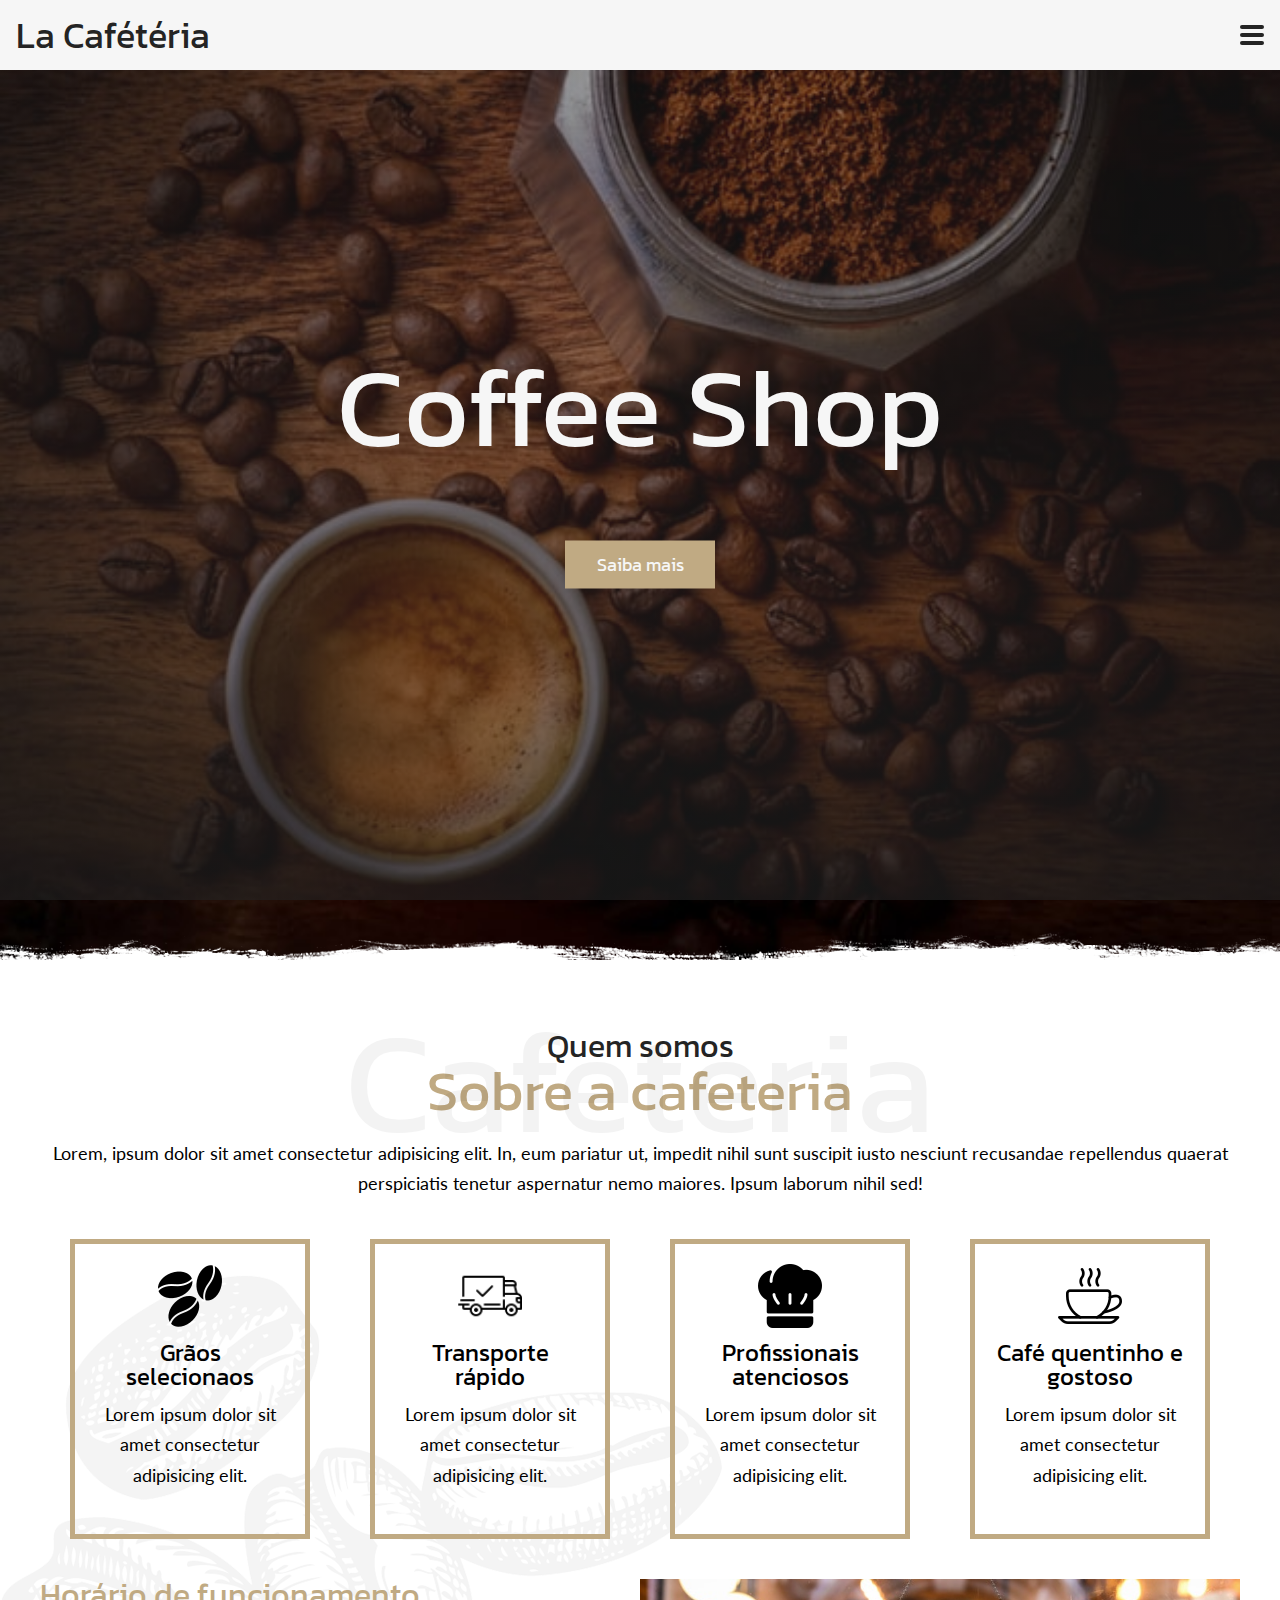
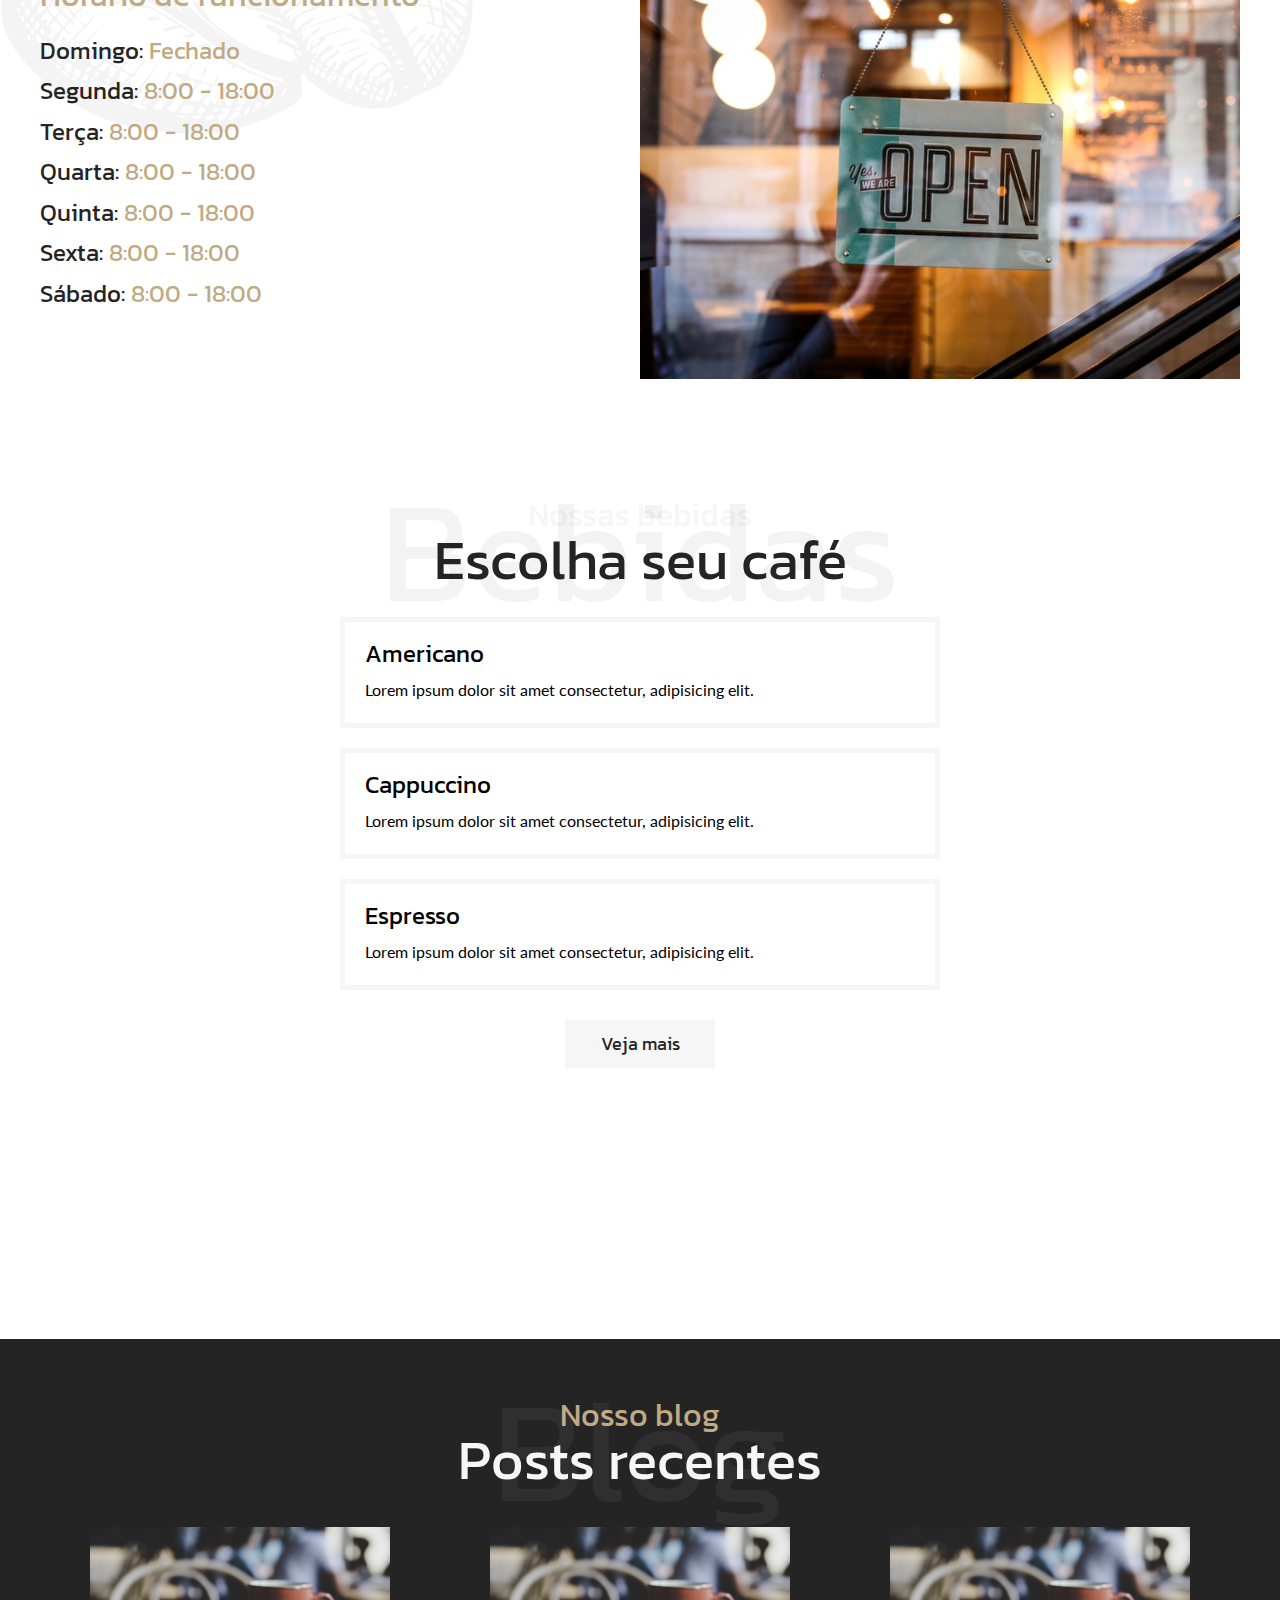
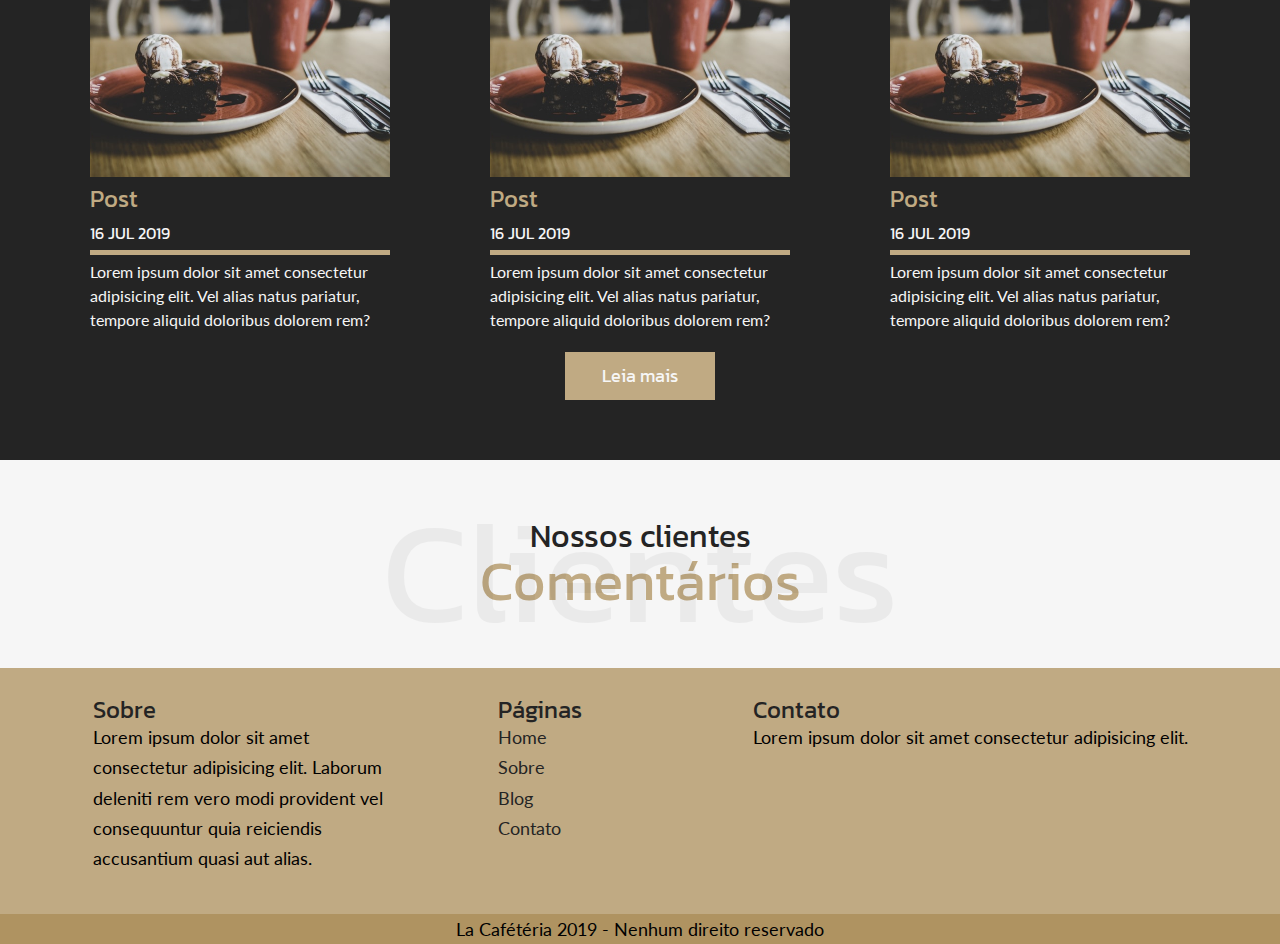
==== index.html @ 5090e3df "Adicionando footer" ====
<!DOCTYPE html>
<html>
<head>
	<title>La Cafeteria</title>
	<meta name="description" content="La Cafeteria">
	<meta name="viewport" content="width=device-width, initial-scale=1">
	<link href="https://fonts.googleapis.com/css?family=Kanit:700|Lato&display=swap" rel="stylesheet">
	<link rel="stylesheet" type="text/css" href="assets/css/style.css">
</head>
<body>
	<nav class="mobile-menu">
		<a class="logo" href="/">La Cafétéria</a>
		<a href="#" class="hamburger-wrapper">
			<div class="hamburger-menu"></div>
		</a>
		<div class="mobile-menu-overlay">
			<ul>
				<li><a href="#">Home</a></li>
				<li><a href="#">Sobre</a></li>
				<li><a href="#">Blog</a></li>
				<li><a href="#">Contato</a></li>
			</ul>
		</div>
	</nav>
		
	<section class="header">
		<div class="main-msg">
			<p>Coffee Shop</p>
			<a href="#" class="btn">Saiba mais</a>
		</div>
	</section>

	<section class="about-us">
		<div class="content">
			<div class="container">
				<div class="who-we-are">
					<div class="title">
						<h2>Quem somos</h2>
						<h3>Sobre a cafeteria</h3>
						<h4>Cafeteria</h4>
					</div>
					<div class="description">
						<p>Lorem, ipsum dolor sit amet consectetur adipisicing elit. In, eum pariatur ut, impedit nihil sunt suscipit iusto nesciunt recusandae repellendus quaerat perspiciatis tenetur aspernatur nemo maiores. Ipsum laborum nihil sed!</p>
					</div>
				</div>
				<div class="services">
					<div class="services-item">
						<div id="coffee-beans">
							<img src="assets/img/coffee-beans.png">
							<h4>Grãos selecionaos</h4>
							<p>Lorem ipsum dolor sit amet consectetur adipisicing elit.</p>
						</div>
					</div>
					<div class="services-item">
						<div id="coffee-delivery">
							<img src="assets/img/coffee-delivery.png">
							<h4>Transporte rápido</h4>
							<p>Lorem ipsum dolor sit amet consectetur adipisicing elit.</p>
						</div>
					</div>
					<div class="services-item">
						<div id="coffee-chef">
							<img src="assets/img/coffee-chef.png">
							<h4>Profissionais atenciosos</h4>
							<p>Lorem ipsum dolor sit amet consectetur adipisicing elit.</p>
						</div>
					</div>
					<div class="services-item">
						<div id="coffee-cup">
							<img src="assets/img/coffee-cup.png">
							<h4>Café quentinho e gostoso</h4>
							<p>Lorem ipsum dolor sit amet consectetur adipisicing elit.</p>
						</div>
					</div>
				</div>
				<div class="opening-hours">
					<div>
						<div class="title">
							<h3>Horário de funcionamento</h3>
						</div>
						<div class="description">
							<p><span>Domingo: </span>Fechado</p>
							<p><span>Segunda: </span>8:00 - 18:00</p>
							<p><span>Terça: </span>8:00 - 18:00</p>
							<p><span>Quarta: </span>8:00 - 18:00</p>
							<p><span>Quinta: </span>8:00 - 18:00</p>
							<p><span>Sexta: </span>8:00 - 18:00</p>
							<p><span>Sábado: </span>8:00 - 18:00</p>
						</div>
					</div>
					<img src="assets/img/open.jpg">
				</div>
			</div>
		</div>
	</section>

	<section class="our-drinks">
		<div class="container">
			<div class="our-menu">
				<div class="title">
					<h2>Nossas bebidas</h2>
					<h3>Escolha seu café</h3>
					<h4>Bebidas</h4>
				</div>
				<div class="description">
					<div class="drinks">
						<div class="drinks-item">
							<div id="americano">
								<h4>Americano</h4>
								<p>Lorem ipsum dolor sit amet consectetur, adipisicing elit.</p>
							</div>
						</div>
						<div class="drinks-item">
							<div id="cappuccino">
								<h4>Cappuccino</h4>
								<p>Lorem ipsum dolor sit amet consectetur, adipisicing elit.</p>
							</div>
						</div>
						<div class="drinks-item">
							<div id="espresso">
								<h4>Espresso</h4>
								<p>Lorem ipsum dolor sit amet consectetur, adipisicing elit.</p>
							</div>
						</div>
					</div>
				</div>
				<a href="#" class="btn">Veja mais</a>
			</div>
		</div>
	</section>
	
	<section class="our-blog">
		<div class="container">
			<div class="recent-posts">
				<div class="title">
					<h2>Nosso blog</h2>
					<h3>Posts recentes</h3>
					<h4>Blog</h4>
				</div>
				<div class="description">
					<div class="posts">
						<div class="posts-item">
							<a href="#">
								<div class="posts-item-wrapper">
									<div class="posts-item-img">
										<img src="assets/img/post.jpg" alt="post">
									</div>
								</div>
								<h4>Post</h4>
								<p class="post-date">16 jul 2019</p>
								<p>Lorem ipsum dolor sit amet consectetur adipisicing elit. Vel alias natus pariatur, tempore aliquid doloribus dolorem rem?</p>

							</a>
						</div>
						<div class="posts-item">
							<a href="#">
								<div class="posts-item-wrapper">
									<div class="posts-item-img">
										<img src="assets/img/post.jpg" alt="post">
									</div>
								</div>
								<h4>Post</h4>
								<p class="post-date">16 jul 2019</p>
								<p>Lorem ipsum dolor sit amet consectetur adipisicing elit. Vel alias natus pariatur, tempore aliquid doloribus dolorem rem?</p>
							</a>
						</div>
						<div class="posts-item">
							<a href="#">
								<div class="posts-item-wrapper">
									<div class="posts-item-img">
										<img src="assets/img/post.jpg" alt="post">
									</div>
								</div>
								<h4>Post</h4>
								<p class="post-date">16 jul 2019</p>
								<p>Lorem ipsum dolor sit amet consectetur adipisicing elit. Vel alias natus pariatur, tempore aliquid doloribus dolorem rem?</p>
							</a>
						</div>
					</div>
				</div>
				<a href="#" class="btn">Leia mais</a>
			</div>
		</div>
	</section>

	<section class="our-clients">
		<div class="container">
			<div class="clients">
				<div class="title">
					<h2>Nossos clientes</h2>
					<h3>Comentários</h3>
					<h4>Clientes</h4>
				</div>
			</div>
		</div>
	</section>

	<footer>
		<div class="footer">
			<div class="container">
				<div class="content">
					<div class="about footer-item">
						<h4>Sobre</h4>
						<p>Lorem ipsum dolor sit amet consectetur adipisicing elit. Laborum deleniti rem vero modi provident vel consequuntur quia reiciendis accusantium quasi aut alias.</p>
					</div>
					<div class="pages footer-item">
						<h4>Páginas</h4>
						<a href="index.html"><p>Home</p></a>
						<a href="#"><p>Sobre</p></a>
						<a href="#"><p>Blog</p></a>
						<a href="#"><p>Contato</p></a>
					</div>
					<div class="contact footer-item">
						<h4>Contato</h4>
						<p>Lorem ipsum dolor sit amet consectetur adipisicing elit.</p>
					</div>
				</div>
			</div>
		</div>
		<div id="copyright">
			<p>La Cafétéria 2019 - Nenhum direito reservado</p>
		</div>
	</footer>
	
</body>
<script src="assets/js/jquery-3.4.1.js"></script>
<script src="assets/js/menu-hamburguer.js"></script>
</html>
---- assets/css/style.css ----
/* http://meyerweb.com/eric/tools/css/reset/ 
   v2.0 | 20110126
   License: none (public domain)
*/
html, body, div, span, applet, object, iframe,
h1, h2, h3, h4, h5, h6, p, blockquote, pre,
a, abbr, acronym, address, big, cite, code,
del, dfn, em, img, ins, kbd, q, s, samp,
small, strike, strong, sub, sup, tt, var,
b, u, i, center,
dl, dt, dd, ol, ul, li,
fieldset, form, label, legend,
table, caption, tbody, tfoot, thead, tr, th, td,
article, aside, canvas, details, embed,
figure, figcaption, footer, header, hgroup,
menu, nav, output, ruby, section, summary,
time, mark, audio, video {
  margin: 0;
  padding: 0;
  border: 0;
  font-size: 100%;
  font: inherit;
  vertical-align: baseline;
}

/* HTML5 display-role reset for older browsers */
article, aside, details, figcaption, figure,
footer, header, hgroup, menu, nav, section {
  display: block;
}

body {
  line-height: 1;
}

ol, ul {
  list-style: none;
}

blockquote, q {
  quotes: none;
}

blockquote:before, blockquote:after,
q:before, q:after {
  content: '';
  content: none;
}

table {
  border-collapse: collapse;
  border-spacing: 0;
}

*, *::after, *::before {
  box-sizing: border-box;
}

.grid-1 {
  width: calc(8.33333% - 20px);
}

.grid-2 {
  width: calc(16.66667% - 20px);
}

.grid-3 {
  width: calc(25% - 20px);
}

.grid-4 {
  width: calc(33.33333% - 20px);
}

.grid-5 {
  width: calc(41.66667% - 20px);
}

.grid-6 {
  width: calc(50% - 20px);
}

.grid-7 {
  width: calc(58.33333% - 20px);
}

.grid-8 {
  width: calc(66.66667% - 20px);
}

.grid-9 {
  width: calc(75% - 20px);
}

.grid-10 {
  width: calc(83.33333% - 20px);
}

.grid-11 {
  width: calc(91.66667% - 20px);
}

.grid-12 {
  width: calc(100% - 20px);
}

[class^="grid-"] {
  float: left;
  min-height: 1px;
  margin-left: 10px;
  margin-right: 10px;
}

@media screen and (max-width: 759px) {
  [class^="grid-"] {
    width: 100%;
    float: none;
    margin-left: 0px;
    margin-right: 0px;
  }
}

.offset-1 {
  margin-left: calc(8.33333% + 10px);
}

.offset-2 {
  margin-left: calc(16.66667% + 10px);
}

.offset-3 {
  margin-left: calc(25% + 10px);
}

.offset-4 {
  margin-left: calc(33.33333% + 10px);
}

.offset-5 {
  margin-left: calc(41.66667% + 10px);
}

.offset-6 {
  margin-left: calc(50% + 10px);
}

.offset-7 {
  margin-left: calc(58.33333% + 10px);
}

.offset-8 {
  margin-left: calc(66.66667% + 10px);
}

.offset-9 {
  margin-left: calc(75% + 10px);
}

.offset-10 {
  margin-left: calc(83.33333% + 10px);
}

.offset-11 {
  margin-left: calc(91.66667% + 10px);
}

.offset-12 {
  margin-left: calc(100% + 10px);
}

@media screen and (max-width: 759px) {
  .offset-1, .offset-2, .offset-3, .offset-4, .offset-5, .offset-6, .offset-7, .offset-8, .offset-9, .offset-10, .offset-11, .offset-12 {
    margin-left: 0px;
  }
}

.container {
  max-width: 1200px;
  margin: 0 auto;
  position: relative;
}

@media screen and (min-width: 760px) and (max-width: 1199px) {
  .container {
    max-width: 760px;
  }
}

@media screen and (max-width: 759px) {
  .container {
    max-width: 480px;
    padding-left: 10px;
    padding-right: 10px;
  }
}

.container::after, .container::before {
  content: '';
  display: table;
  clear: both;
}

.row {
  position: relative;
  margin-left: -10px;
  margin-right: -10px;
}

@media screen and (max-width: 759px) {
  .row {
    margin-left: 0;
    margin-right: 0;
  }
}

.row::after, .row::before {
  content: '';
  display: table;
  clear: both;
}

nav.mobile-menu .mobile-menu-overlay, .main-msg .btn, .who-we-are .title h2, .who-we-are .title h3, .who-we-are .title h4, .who-we-are .description p, .services-item, .opening-hours .title h3, .our-menu .title h2, .our-menu .title h3, .our-menu .title h4, .our-menu .btn, .recent-posts .title h2, .recent-posts .title h3, .recent-posts .title h4, .recent-posts .btn, .clients .title h2, .clients .title h3, .clients .title h4, .footer, #copyright p {
  text-align: center;
}

.drinks-item {
  text-align: left;
}

nav.mobile-menu .logo, .main-msg .btn, .our-menu .btn, .recent-posts .btn, .posts-item a, .footer a {
  text-decoration: none;
}

.posts-item .post-date {
  text-transform: uppercase;
}

.hamburger-menu:before, .hamburger-menu:after, .main-msg, .who-we-are .title h4, .our-menu .title h4, .recent-posts .title h4, .clients .title h4 {
  position: absolute;
}

.hamburger-menu, .who-we-are .title, .our-menu .title, .recent-posts .title, .clients .title {
  position: relative;
}

nav.mobile-menu .mobile-menu-overlay {
  position: fixed;
}

nav.mobile-menu, .services, .opening-hours, .drinks, .posts {
  display: flex;
}

.hamburger-wrapper, .hamburger-menu, .main-msg .btn, .our-menu .btn, .recent-posts .btn {
  display: block;
}

nav.mobile-menu .mobile-menu-overlay {
  display: none;
}

.services, .opening-hours, .drinks, .posts {
  flex-direction: row;
}

.services, .drinks, .posts {
  flex-flow: row wrap;
}

nav.mobile-menu {
  align-items: center;
}

.services, .drinks, .posts {
  justify-content: space-around;
}

nav.mobile-menu, .opening-hours {
  justify-content: space-between;
}

nav.mobile-menu .mobile-menu-overlay ul {
  position: relative;
  top: 50%;
  transform: perspective(1px) translateY(-50%);
}

p {
  font-family: "Lato", sans-serif;
  font-size: 1.125em;
  line-height: 1.6875em;
}

.visible {
  display: block !important;
}

nav.mobile-menu {
  background: #f6f6f6;
  box-sizing: border-box;
  width: 100%;
  height: 70px;
  padding: 0 16px;
}

nav.mobile-menu .logo {
  font-family: "Kanit", sans-serif;
  font-size: 2.25em;
  color: #242424;
}

nav.mobile-menu .mobile-menu-overlay {
  z-index: 1000;
  width: 100%;
  height: 100vh;
  background: #f6f6f6;
  top: 0;
  left: 0;
}

nav.mobile-menu .mobile-menu-overlay ul {
  font-family: "Kanit", sans-serif;
  font-size: 1.5em;
  line-height: 36px;
}

nav.mobile-menu .mobile-menu-overlay ul li {
  margin-bottom: 24px;
}

nav.mobile-menu .mobile-menu-overlay ul li a {
  color: #242424;
  text-decoration: none;
  transition: .3s;
}

nav.mobile-menu .mobile-menu-overlay ul li a:hover {
  color: #c0aa83;
  transition: .3s;
}

.hamburger-menu, .hamburger-menu:after, .hamburger-menu:before {
  width: 24px;
  height: 4px;
  border-radius: 2px;
}

.hamburger-wrapper {
  padding: 12px 0;
  z-index: 1001;
}

.hamburger-menu {
  background: #242424;
  transition: all 0ms 200ms;
}

.hamburger-menu.animate {
  background: #f6f6f6;
}

.hamburger-menu:before {
  content: "";
  left: 0;
  bottom: 8px;
  background: #242424;
  transition: bottom 200ms 200ms cubic-bezier(0.23, 1, 0.32, 1), transform 200ms cubic-bezier(0.23, 1, 0.32, 1);
}

.hamburger-menu:after {
  content: "";
  left: 0;
  top: 8px;
  background: #242424;
  transition: top 200ms 200ms cubic-bezier(0.23, 1, 0.32, 1), transform 200ms cubic-bezier(0.23, 1, 0.32, 1);
}

.hamburger-menu.animate:after {
  top: 0;
  transform: rotate(45deg);
  transition: top 200ms cubic-bezier(0.23, 1, 0.32, 1), transform 200ms 200ms cubic-bezier(0.23, 1, 0.32, 1);
}

.hamburger-menu.animate:before {
  bottom: 0;
  transform: rotate(-45deg);
  transition: bottom 200ms cubic-bezier(0.23, 1, 0.32, 1), transform 200ms 200ms cubic-bezier(0.23, 1, 0.32, 1);
}

.header {
  background: linear-gradient(rgba(36, 36, 36, 0.4), rgba(36, 36, 36, 0.6)), url("../img/bg-header.jpg");
  background-attachment: fixed;
  background-position: center;
  background-repeat: no-repeat;
  background-size: cover;
  width: 100%;
  height: 100vh;
}

.main-msg {
  transform: translate(-50%, -50%);
  top: 50%;
  left: 50%;
  color: #f6f6f6;
  text-align: center;
}

.main-msg p {
  font-family: "Kanit", sans-serif;
  font-size: 7em;
  padding-bottom: 40px;
}

.main-msg .btn {
  font-family: "Kanit", sans-serif;
  font-size: 1.125em;
  max-width: 150px;
  vertical-align: middle;
  padding: 15px 10px;
  cursor: pointer;
  transition: .3s;
  background-color: #c0aa83;
  color: #f6f6f6;
  margin: 0 auto;
}

.main-msg .btn:hover {
  transition: .3s;
  background-color: #af9361;
}

.main-msg .btn:active {
  transform: translateY(2px);
}

@media screen and (min-width: 760px) and (max-width: 1199px) {
  .main-msg p {
    font-size: 5em;
    padding-bottom: 30px;
  }
}

@media screen and (max-width: 759px) {
  .main-msg p {
    font-size: 3em;
    padding-bottom: 20px;
  }
}

.about-us {
  margin-top: -40px;
  padding: 60px 0;
  background: url("../img/bg-bottom-header.png");
  background-position: 0 0;
  background-repeat: no-repeat;
}

.about-us .content {
  margin-top: 40px;
  background: url("../img/bg-about.png");
  background-position: 0 50%;
  background-repeat: no-repeat;
}

.who-we-are .title h2 {
  font-family: "Kanit", sans-serif;
  font-size: 2em;
  color: #242424;
}

@media screen and (max-width: 759px) {
  .who-we-are .title h2 {
    font-size: 1.5em;
  }
}

.who-we-are .title h3 {
  font-family: "Kanit", sans-serif;
  font-size: 3.5em;
  color: #c0aa83;
}

@media screen and (max-width: 759px) {
  .who-we-are .title h3 {
    font-size: 2.5em;
  }
}

.who-we-are .title h4 {
  font-family: "Kanit", sans-serif;
  font-size: 9em;
  transform: translateX(-50%);
  left: 50%;
  top: -20px;
  color: #242424;
  opacity: .05;
}

@media screen and (min-width: 760px) and (max-width: 1199px) {
  .who-we-are .title h4 {
    font-size: 7em;
  }
}

@media screen and (max-width: 759px) {
  .who-we-are .title h4 {
    font-size: 4.5em;
  }
}

.who-we-are .description {
  margin-top: 20px;
}

.services {
  padding: 20px 0;
}

.services-item {
  border: 5px solid #c0aa83;
  padding: 20px;
  margin: 20px 0;
  width: 240px;
  height: 300px;
  transition: .3s;
}

.services-item img {
  margin: 0 auto;
}

.services-item h4 {
  font-family: "Kanit", sans-serif;
  font-size: 1.5em;
  padding: 10px 0;
}

.services-item:hover {
  background: #c0aa83;
  transition: .3s;
}

@media screen and (max-width: 759px) {
  .opening-hours {
    flex-direction: column;
  }
}

.opening-hours .title h3 {
  font-family: "Kanit", sans-serif;
  font-size: 2em;
  color: #c0aa83;
  text-align: left;
  padding-bottom: 20px;
}

@media screen and (max-width: 759px) {
  .opening-hours .title h3 {
    font-size: 1.5em;
  }
}

@media screen and (max-width: 759px) {
  .opening-hours .title h3 {
    text-align: center;
  }
}

.opening-hours .description p {
  font-size: 1.5em;
  color: #c0aa83;
  font-family: "Kanit", sans-serif;
}

@media screen and (max-width: 759px) {
  .opening-hours .description p {
    text-align: center;
  }
}

.opening-hours .description span {
  color: #242424;
}

.opening-hours img {
  height: 400px;
  object-fit: cover;
}

@media screen and (min-width: 760px) and (max-width: 1199px) {
  .opening-hours img {
    height: 220px;
  }
}

@media screen and (max-width: 759px) {
  .opening-hours img {
    height: 220px;
    width: 90%;
    margin: 20px auto 0 auto;
  }
}

.our-drinks {
  padding: 60px 0;
  background: linear-gradient(rgba(192, 170, 131, 0.7), rgba(192, 170, 131, 0.8)), url("../img/bg-drinks.jpg");
  background-attachment: fixed;
  background-position: center;
  background-repeat: no-repeat;
  background-size: cover;
  height: 100vh;
  width: 100%;
}

.our-menu .title h2 {
  font-family: "Kanit", sans-serif;
  font-size: 2em;
  color: #f6f6f6;
}

@media screen and (max-width: 759px) {
  .our-menu .title h2 {
    font-size: 1.5em;
  }
}

.our-menu .title h3 {
  font-family: "Kanit", sans-serif;
  font-size: 3.5em;
  color: #242424;
}

@media screen and (max-width: 759px) {
  .our-menu .title h3 {
    font-size: 2.5em;
  }
}

.our-menu .title h4 {
  font-family: "Kanit", sans-serif;
  font-size: 9em;
  transform: translateX(-50%);
  left: 50%;
  top: -20px;
  color: #242424;
  opacity: .05;
}

@media screen and (min-width: 760px) and (max-width: 1199px) {
  .our-menu .title h4 {
    font-size: 7em;
  }
}

@media screen and (max-width: 759px) {
  .our-menu .title h4 {
    font-size: 4.5em;
  }
}

.our-menu .btn {
  font-family: "Kanit", sans-serif;
  font-size: 1.125em;
  max-width: 150px;
  vertical-align: middle;
  padding: 15px 10px;
  cursor: pointer;
  transition: .3s;
  background-color: #f6f6f6;
  color: #242424;
  margin: 0 auto;
}

.our-menu .btn:hover {
  transition: .3s;
  background-color: #dddddd;
}

.our-menu .btn:active {
  transform: translateY(2px);
}

.drinks {
  padding: 20px;
}

.drinks-item {
  border: 5px solid #f6f6f6;
  padding: 10px 20px 20px 20px;
  margin: 10px 0;
  width: 600px;
  transition: .3s;
}

.drinks-item h4 {
  font-family: "Kanit", sans-serif;
  font-size: 1.5em;
  padding: 10px 0;
}

.drinks-item p {
  font-size: 1em;
}

.drinks-item:hover {
  background: #f6f6f6;
  transition: .3s;
}

.our-blog {
  padding: 60px 0;
  background: #242424;
}

.recent-posts .title h2 {
  font-family: "Kanit", sans-serif;
  font-size: 2em;
  color: #c0aa83;
}

@media screen and (max-width: 759px) {
  .recent-posts .title h2 {
    font-size: 1.5em;
  }
}

.recent-posts .title h3 {
  font-family: "Kanit", sans-serif;
  font-size: 3.5em;
  color: #f6f6f6;
}

@media screen and (max-width: 759px) {
  .recent-posts .title h3 {
    font-size: 2.5em;
  }
}

.recent-posts .title h4 {
  font-family: "Kanit", sans-serif;
  font-size: 9em;
  transform: translateX(-50%);
  left: 50%;
  top: -20px;
  color: #f6f6f6;
  opacity: .05;
}

@media screen and (min-width: 760px) and (max-width: 1199px) {
  .recent-posts .title h4 {
    font-size: 7em;
  }
}

@media screen and (max-width: 759px) {
  .recent-posts .title h4 {
    font-size: 4.5em;
  }
}

.recent-posts .description {
  margin-top: 20px;
}

.recent-posts .btn {
  font-family: "Kanit", sans-serif;
  font-size: 1.125em;
  max-width: 150px;
  vertical-align: middle;
  padding: 15px 10px;
  cursor: pointer;
  transition: .3s;
  background-color: #c0aa83;
  color: #f6f6f6;
  margin: 0 auto;
}

.recent-posts .btn:hover {
  transition: .3s;
  background-color: #af9361;
}

.recent-posts .btn:active {
  transform: translateY(2px);
}

.posts-item {
  transition: all .3s ease;
  width: 300px;
  margin: 20px 0;
}

.posts-item img {
  object-fit: cover;
  width: 100%;
  height: 250px;
}

.posts-item h4 {
  font-family: "Kanit", sans-serif;
  font-size: 1.5em;
  color: #c0aa83;
  margin: 10px 0;
  transition: .3s;
}

.posts-item h4:hover {
  color: #f6f6f6;
  transition: .3s;
}

.posts-item p {
  font-family: "Lato", sans-serif;
  font-size: 1em;
  line-height: 1.5em;
  color: #f6f6f6;
}

.posts-item .post-date {
  border-bottom: 5px solid #c0aa83;
  margin-bottom: 5px;
  padding-bottom: 5px;
  font-family: "Kanit", sans-serif;
}

.posts-item .posts-item-wrapper {
  overflow: hidden;
  position: relative;
  width: 100%;
  height: 250px;
}

.posts-item .posts-item-wrapper:before {
  content: '';
  display: block;
  position: absolute;
  top: 0;
  left: 0;
  transition: all .3s ease;
  opacity: .4;
  z-index: 10;
  pointer-events: none;
  width: 100%;
  height: 250px;
}

.posts-item .posts-item-img {
  overflow: hidden;
  transition: all .3s ease;
  position: relative;
}

.posts-item:hover .posts-item-img img {
  transform: scale(1.05);
  transition: all .3s ease-in;
}

.our-clients {
  padding: 60px 0;
  background: #f6f6f6;
}

.clients .title h2 {
  font-family: "Kanit", sans-serif;
  font-size: 2em;
  color: #242424;
}

@media screen and (max-width: 759px) {
  .clients .title h2 {
    font-size: 1.5em;
  }
}

.clients .title h3 {
  font-family: "Kanit", sans-serif;
  font-size: 3.5em;
  color: #c0aa83;
}

@media screen and (max-width: 759px) {
  .clients .title h3 {
    font-size: 2.5em;
  }
}

.clients .title h4 {
  font-family: "Kanit", sans-serif;
  font-size: 9em;
  transform: translateX(-50%);
  left: 50%;
  top: -20px;
  color: #242424;
  opacity: .05;
}

@media screen and (min-width: 760px) and (max-width: 1199px) {
  .clients .title h4 {
    font-size: 7em;
  }
}

@media screen and (max-width: 759px) {
  .clients .title h4 {
    font-size: 4.5em;
  }
}

.footer {
  padding: 30px 0;
  background: #c0aa83;
}

.footer h4 {
  font-family: "Kanit", sans-serif;
  font-size: 1.5em;
  color: #242424;
}

.footer a {
  color: #242424;
  transition: .3s;
}

.footer a:hover {
  color: #f6f6f6;
  transition: .3s;
}

.footer .footer-item {
  margin-bottom: 10px;
}

@media screen and (min-width: 1200px) {
  .footer .content {
    display: flex;
    flex-direction: row;
    flex-flow: row wrap;
    justify-content: space-around;
    text-align: left;
  }
  .footer .about {
    width: 300px;
  }
  .footer .pages {
    width: 150px;
  }
}

#copyright {
  background: #af9361;
}
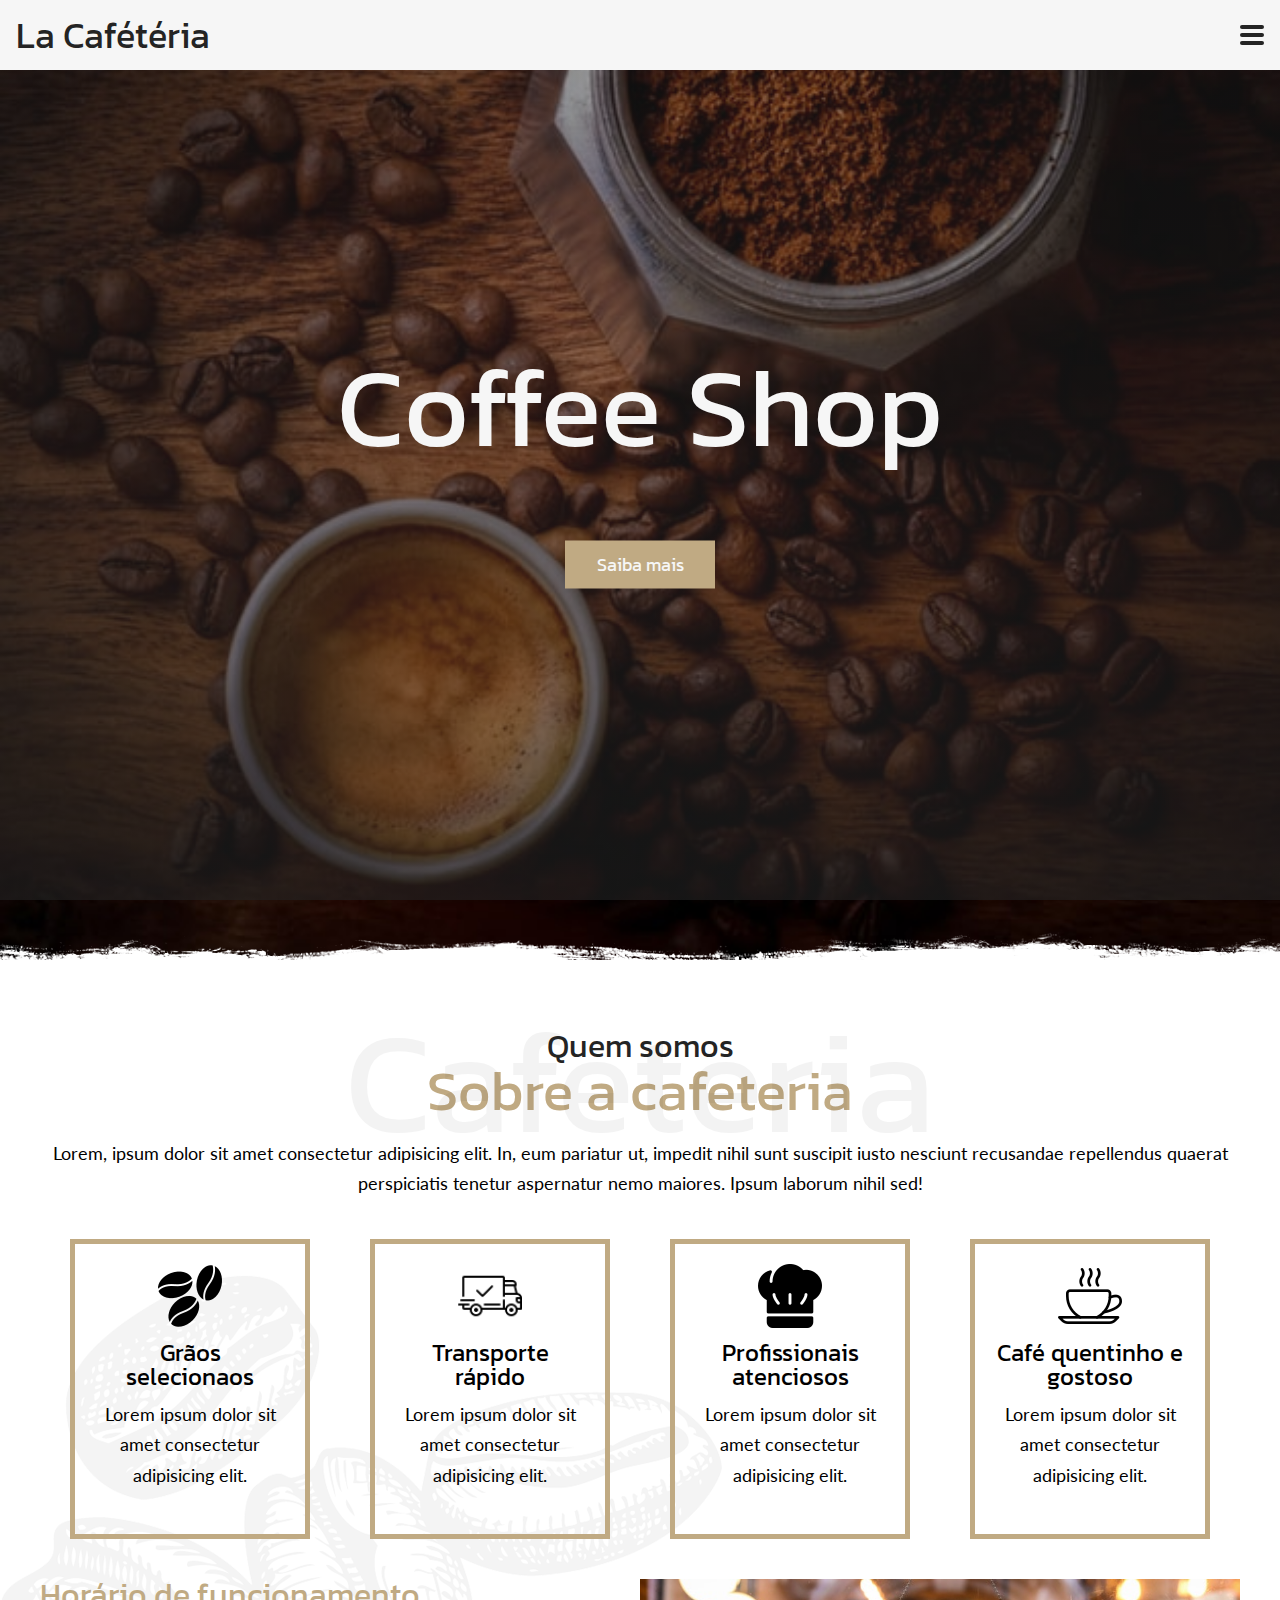
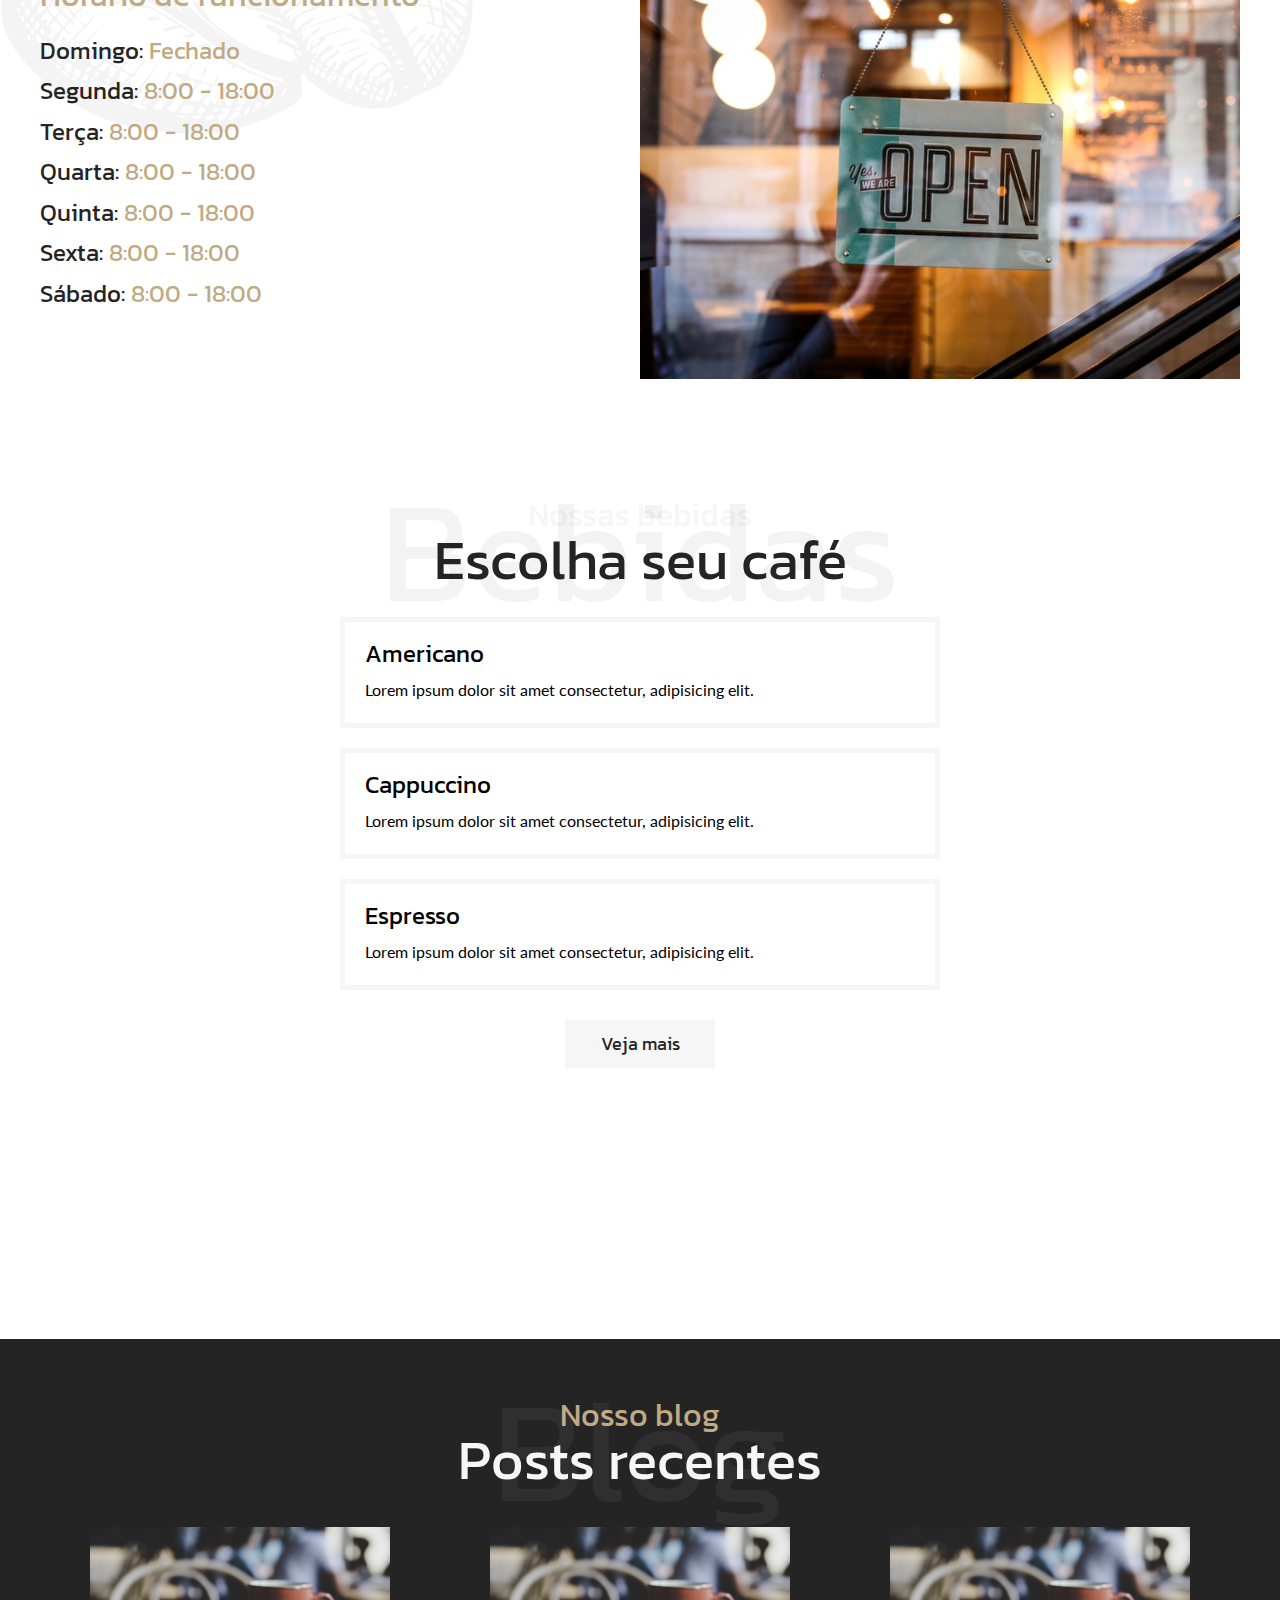
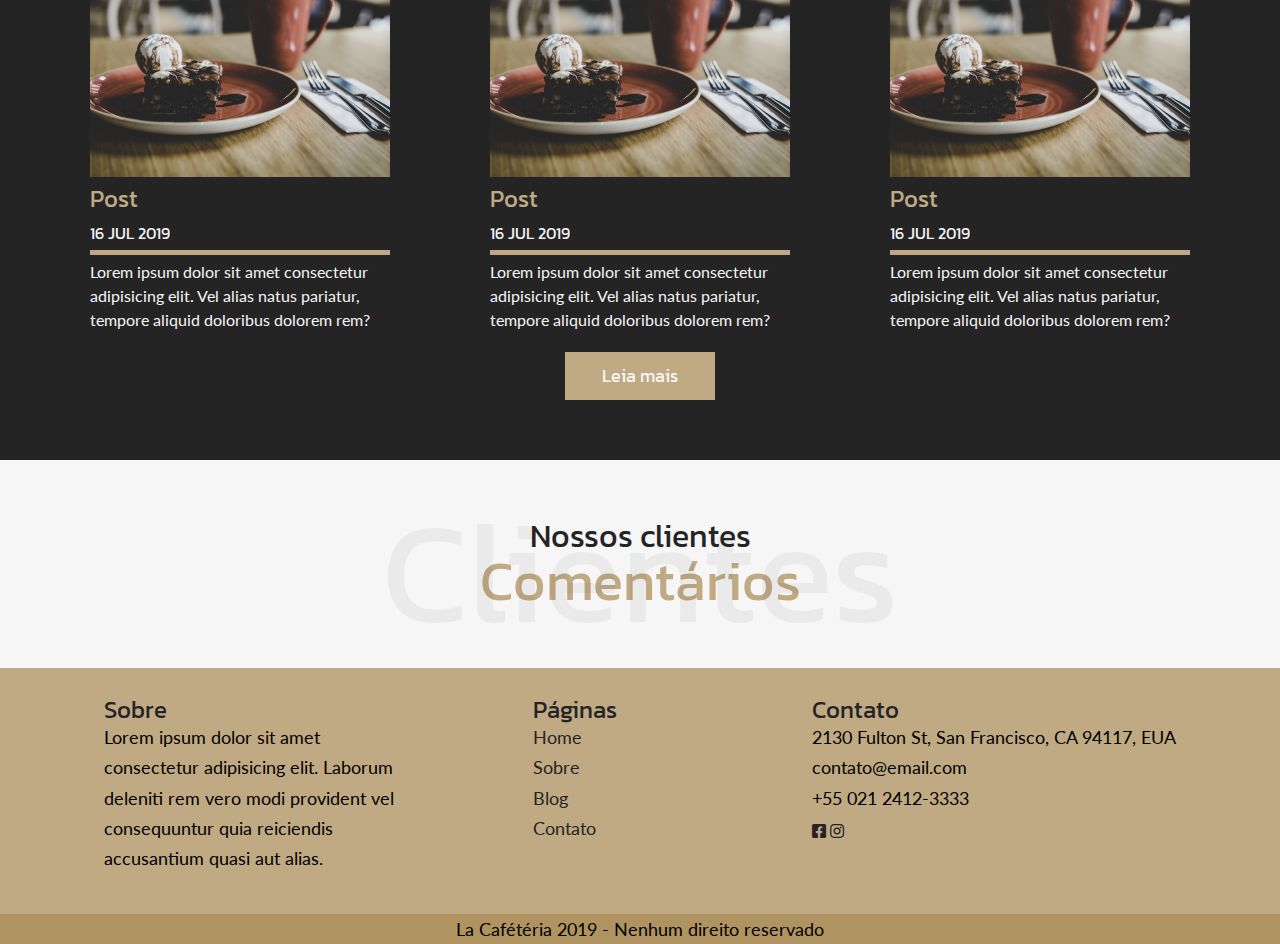
==== commit 507bdcc2: "Adicionando contato" ====
--- a/index.html
+++ b/index.html
@@ -5,11 +5,12 @@
 	<meta name="description" content="La Cafeteria">
 	<meta name="viewport" content="width=device-width, initial-scale=1">
 	<link href="https://fonts.googleapis.com/css?family=Kanit:700|Lato&display=swap" rel="stylesheet">
+	<link rel="stylesheet" href="https://use.fontawesome.com/releases/v5.8.1/css/all.css">
 	<link rel="stylesheet" type="text/css" href="assets/css/style.css">
 </head>
 <body>
 	<nav class="mobile-menu">
-		<a class="logo" href="/">La Cafétéria</a>
+		<a class="logo" href="index.html">La Cafétéria</a>
 		<a href="#" class="hamburger-wrapper">
 			<div class="hamburger-menu"></div>
 		</a>
@@ -208,11 +209,17 @@
 						<a href="index.html"><p>Home</p></a>
 						<a href="#"><p>Sobre</p></a>
 						<a href="#"><p>Blog</p></a>
-						<a href="#"><p>Contato</p></a>
+						<a href="contato.html"><p>Contato</p></a>
 					</div>
 					<div class="contact footer-item">
 						<h4>Contato</h4>
-						<p>Lorem ipsum dolor sit amet consectetur adipisicing elit.</p>
+						<p>2130 Fulton St, San Francisco, CA 94117, EUA</p>
+						<p>contato@email.com</p>
+						<p>+55 021 2412-3333</p>
+						<div class="social">
+							<a href="#" target="_blank"><i class="fab fa-facebook-square"></i></a>
+							<a href="#" target="_blank"><i class="fab fa-instagram"></i></a>
+						</div>
 					</div>
 				</div>
 			</div>
--- a/assets/css/style.css
+++ b/assets/css/style.css
@@ -219,7 +219,7 @@
   clear: both;
 }
 
-nav.mobile-menu .mobile-menu-overlay, .main-msg .btn, .who-we-are .title h2, .who-we-are .title h3, .who-we-are .title h4, .who-we-are .description p, .services-item, .opening-hours .title h3, .our-menu .title h2, .our-menu .title h3, .our-menu .title h4, .our-menu .btn, .recent-posts .title h2, .recent-posts .title h3, .recent-posts .title h4, .recent-posts .btn, .clients .title h2, .clients .title h3, .clients .title h4, .footer, #copyright p {
+nav.mobile-menu .mobile-menu-overlay, .main-msg .btn, .who-we-are .title h2, .who-we-are .title h3, .who-we-are .title h4, .who-we-are .description p, .services-item, .opening-hours .title h3, .our-menu .title h2, .our-menu .title h3, .our-menu .title h4, .our-menu .btn, .recent-posts .title h2, .recent-posts .title h3, .recent-posts .title h4, .recent-posts .btn, .clients .title h2, .clients .title h3, .clients .title h4, .footer, #copyright p, .contact-us .title h2, .contact-us .title h3, .contact-us .title h4, .contact-us form .btn, .contact-us .how-to-meet {
   text-align: center;
 }
 
@@ -227,7 +227,7 @@
   text-align: left;
 }
 
-nav.mobile-menu .logo, .main-msg .btn, .our-menu .btn, .recent-posts .btn, .posts-item a, .footer a {
+nav.mobile-menu .logo, .main-msg .btn, .our-menu .btn, .recent-posts .btn, .posts-item a, .footer a, .contact-us form .btn, .contact-us .how-to-meet .social a {
   text-decoration: none;
 }
 
@@ -235,11 +235,11 @@
   text-transform: uppercase;
 }
 
-.hamburger-menu:before, .hamburger-menu:after, .main-msg, .who-we-are .title h4, .our-menu .title h4, .recent-posts .title h4, .clients .title h4 {
+.hamburger-menu:before, .hamburger-menu:after, .main-msg, .who-we-are .title h4, .our-menu .title h4, .recent-posts .title h4, .clients .title h4, .contact-us .title h4 {
   position: absolute;
 }
 
-.hamburger-menu, .who-we-are .title, .our-menu .title, .recent-posts .title, .clients .title {
+.hamburger-menu, .who-we-are .title, .our-menu .title, .recent-posts .title, .clients .title, .contact-us .title {
   position: relative;
 }
 
@@ -251,7 +251,7 @@
   display: flex;
 }
 
-.hamburger-wrapper, .hamburger-menu, .main-msg .btn, .our-menu .btn, .recent-posts .btn {
+.hamburger-wrapper, .hamburger-menu, .main-msg .btn, .our-menu .btn, .recent-posts .btn, .contact-us form label, .contact-us form .btn {
   display: block;
 }
 
@@ -931,6 +931,10 @@
   margin-bottom: 10px;
 }
 
+.footer .social {
+  margin-top: 10px;
+}
+
 @media screen and (min-width: 1200px) {
   .footer .content {
     display: flex;
@@ -950,3 +954,214 @@
 #copyright {
   background: #af9361;
 }
+
+.contact-us {
+  padding: 60px 0;
+  background: linear-gradient(rgba(192, 170, 131, 0.7), rgba(192, 170, 131, 0.8));
+}
+
+.contact-us .title h2 {
+  font-family: "Kanit", sans-serif;
+  font-size: 2em;
+  color: #f6f6f6;
+}
+
+@media screen and (max-width: 759px) {
+  .contact-us .title h2 {
+    font-size: 1.5em;
+  }
+}
+
+.contact-us .title h3 {
+  font-family: "Kanit", sans-serif;
+  font-size: 3.5em;
+  color: #242424;
+}
+
+@media screen and (max-width: 759px) {
+  .contact-us .title h3 {
+    font-size: 2.5em;
+  }
+}
+
+.contact-us .title h4 {
+  font-family: "Kanit", sans-serif;
+  font-size: 9em;
+  transform: translateX(-50%);
+  left: 50%;
+  top: -20px;
+  color: #242424;
+  opacity: .05;
+}
+
+@media screen and (min-width: 760px) and (max-width: 1199px) {
+  .contact-us .title h4 {
+    font-size: 7em;
+  }
+}
+
+@media screen and (max-width: 759px) {
+  .contact-us .title h4 {
+    font-size: 4.5em;
+  }
+}
+
+.contact-us .description {
+  display: flex;
+  flex-direction: column;
+  justify-content: space-between;
+}
+
+@media screen and (min-width: 1200px) {
+  .contact-us .description {
+    flex-direction: row;
+  }
+}
+
+.contact-us form {
+  margin-top: 20px;
+}
+
+@media screen and (min-width: 1200px) {
+  .contact-us form {
+    width: 600px;
+  }
+}
+
+.contact-us form label {
+  font-family: "Kanit", sans-serif;
+  font-size: 1.125em;
+  color: #242424;
+  margin: 10px 0;
+}
+
+.contact-us form input[type="text"], .contact-us form input[type="email"], .contact-us form textarea {
+  font-family: "Lato", sans-serif;
+  font-size: 1.125em;
+  line-height: 1.6875em;
+  color: #242424;
+  width: 100%;
+  padding: 0 5px;
+  height: 40px;
+  border: 2px solid #f6f6f6;
+  background: #f6f6f6;
+}
+
+.contact-us form input[type="text"]:hover, .contact-us form input[type="text"]:focus, .contact-us form input[type="email"]:hover, .contact-us form input[type="email"]:focus, .contact-us form textarea:hover, .contact-us form textarea:focus {
+  border-color: #dddddd;
+  outline: none;
+}
+
+.contact-us form textarea {
+  height: 120px;
+}
+
+.contact-us form .btn {
+  font-family: "Kanit", sans-serif;
+  font-size: 1.125em;
+  max-width: 150px;
+  vertical-align: middle;
+  padding: 15px 10px;
+  cursor: pointer;
+  transition: .3s;
+  background-color: #f6f6f6;
+  color: #242424;
+  border: none;
+  width: 150px;
+  line-height: 1.125em;
+  margin-top: 20px;
+}
+
+.contact-us form .btn:hover {
+  transition: .3s;
+  background-color: #dddddd;
+}
+
+.contact-us form .btn:active {
+  transform: translateY(2px);
+}
+
+.contact-us .how-to-meet {
+  margin-top: 20px;
+}
+
+@media screen and (min-width: 1200px) {
+  .contact-us .how-to-meet {
+    text-align: left;
+  }
+}
+
+.contact-us .how-to-meet h3 {
+  font-family: "Kanit", sans-serif;
+  font-size: 1.5em;
+}
+
+.contact-us .how-to-meet .social {
+  margin-top: 10px;
+}
+
+.contact-us .how-to-meet .social a {
+  color: #242424;
+  font-size: 1.5em;
+  transition: .3s;
+}
+
+.contact-us .how-to-meet .social a:hover {
+  color: #f6f6f6;
+  transition: .3s;
+}
+
+.mapouter {
+  text-align: right;
+  height: 500px;
+  width: 100%;
+  margin: 0px auto;
+}
+
+.mapouter #gmap_canvas {
+  height: 500px;
+  width: 100%;
+}
+
+@media screen and (min-width: 760px) and (max-width: 1199px) {
+  .mapouter #gmap_canvas {
+    height: 400px !important;
+  }
+}
+
+@media screen and (max-width: 759px) {
+  .mapouter #gmap_canvas {
+    height: 400px !important;
+  }
+}
+
+.mapouter .gmap_canvas {
+  overflow: hidden;
+  background: none !important;
+  height: 500px;
+  width: 100%;
+}
+
+@media screen and (min-width: 760px) and (max-width: 1199px) {
+  .mapouter .gmap_canvas {
+    height: 400px !important;
+  }
+}
+
+@media screen and (max-width: 759px) {
+  .mapouter .gmap_canvas {
+    height: 400px !important;
+  }
+}
+
+@media screen and (min-width: 760px) and (max-width: 1199px) {
+  .mapouter {
+    height: 400px !important;
+  }
+}
+
+@media screen and (max-width: 759px) {
+  .mapouter {
+    height: 400px !important;
+  }
+}
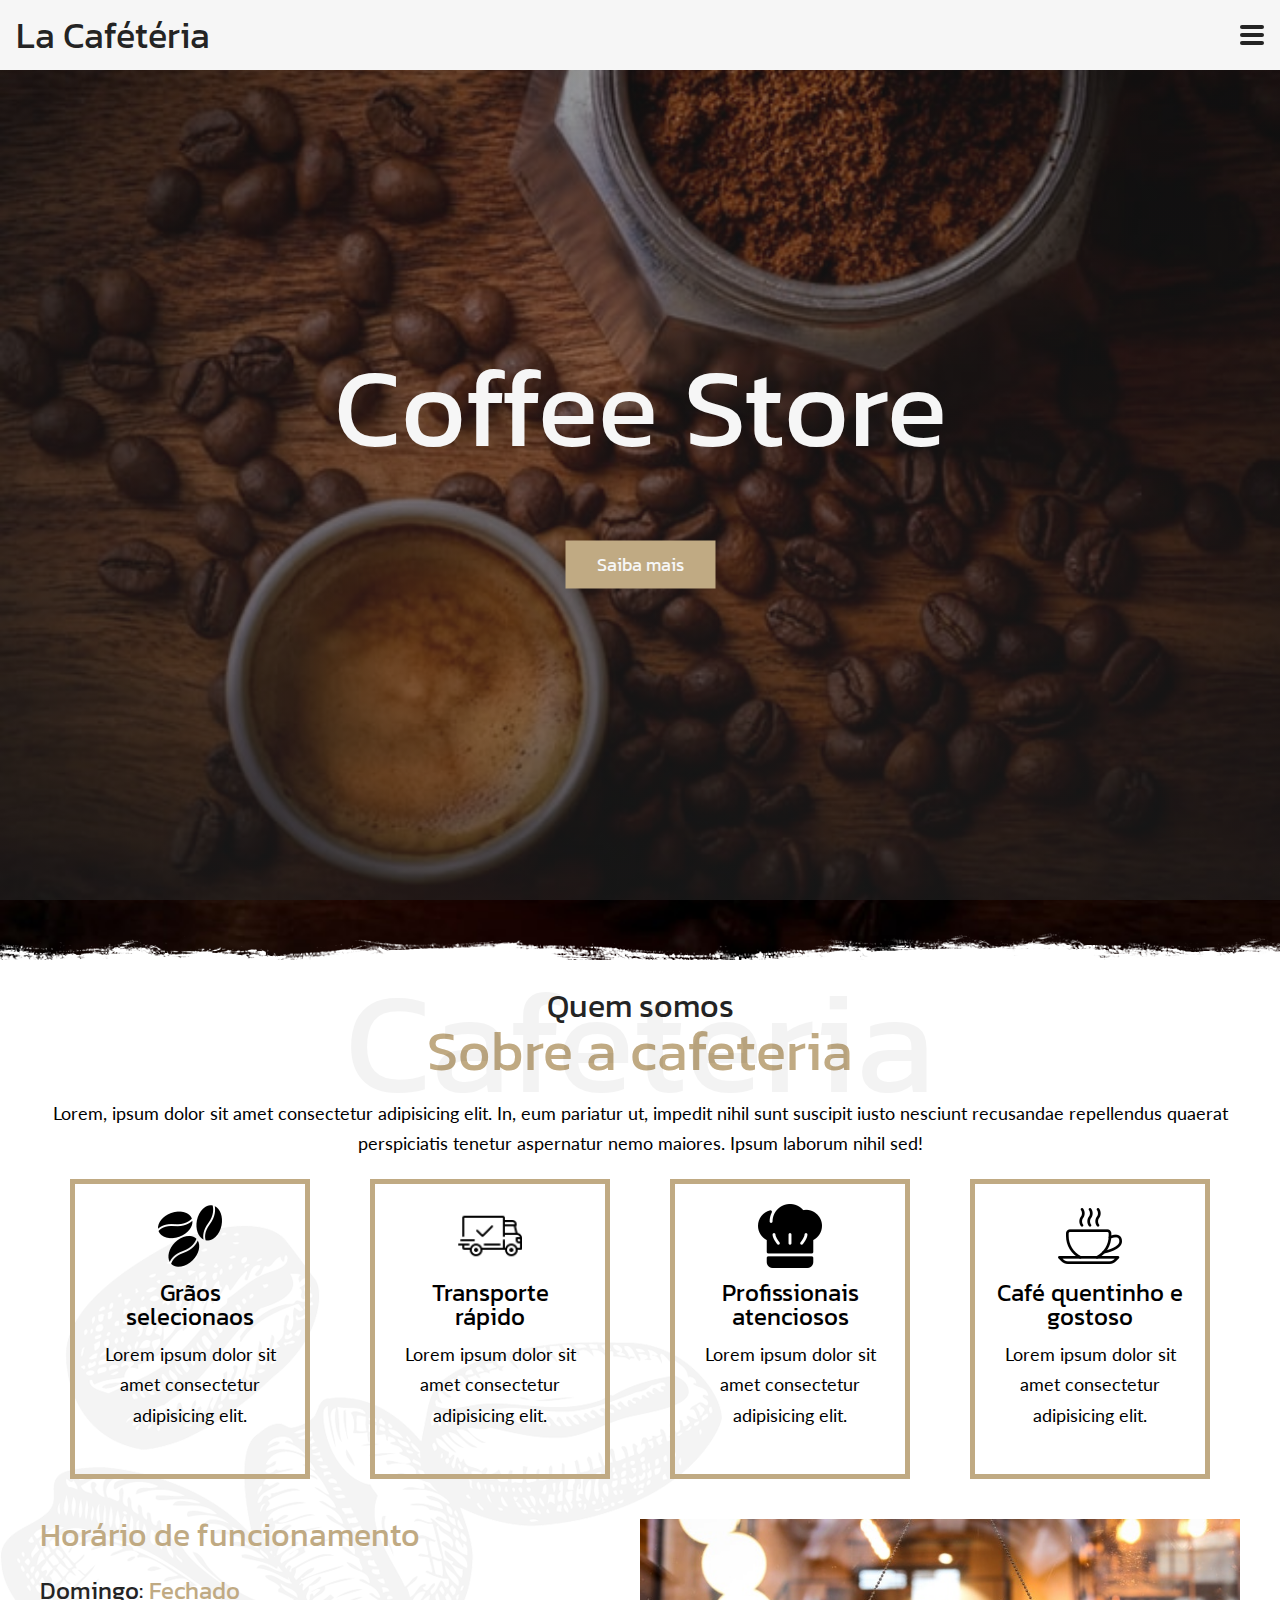
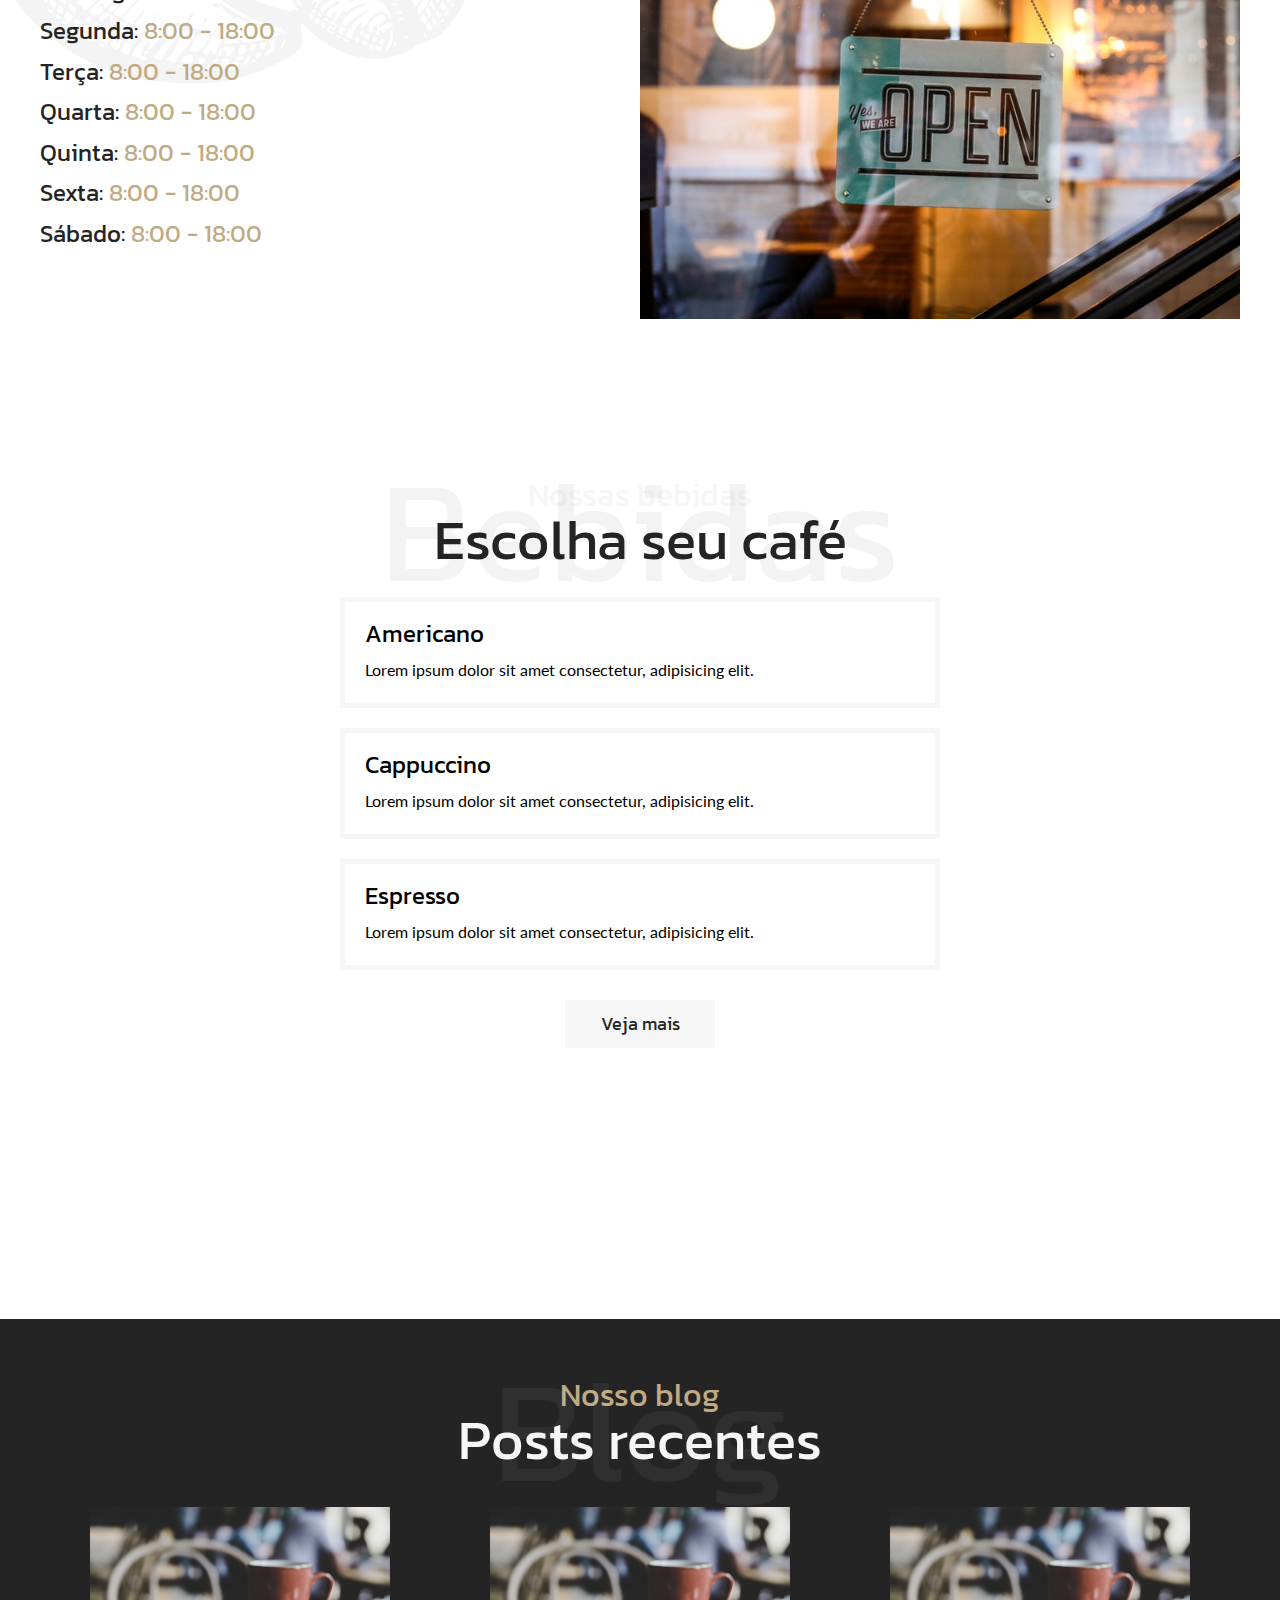
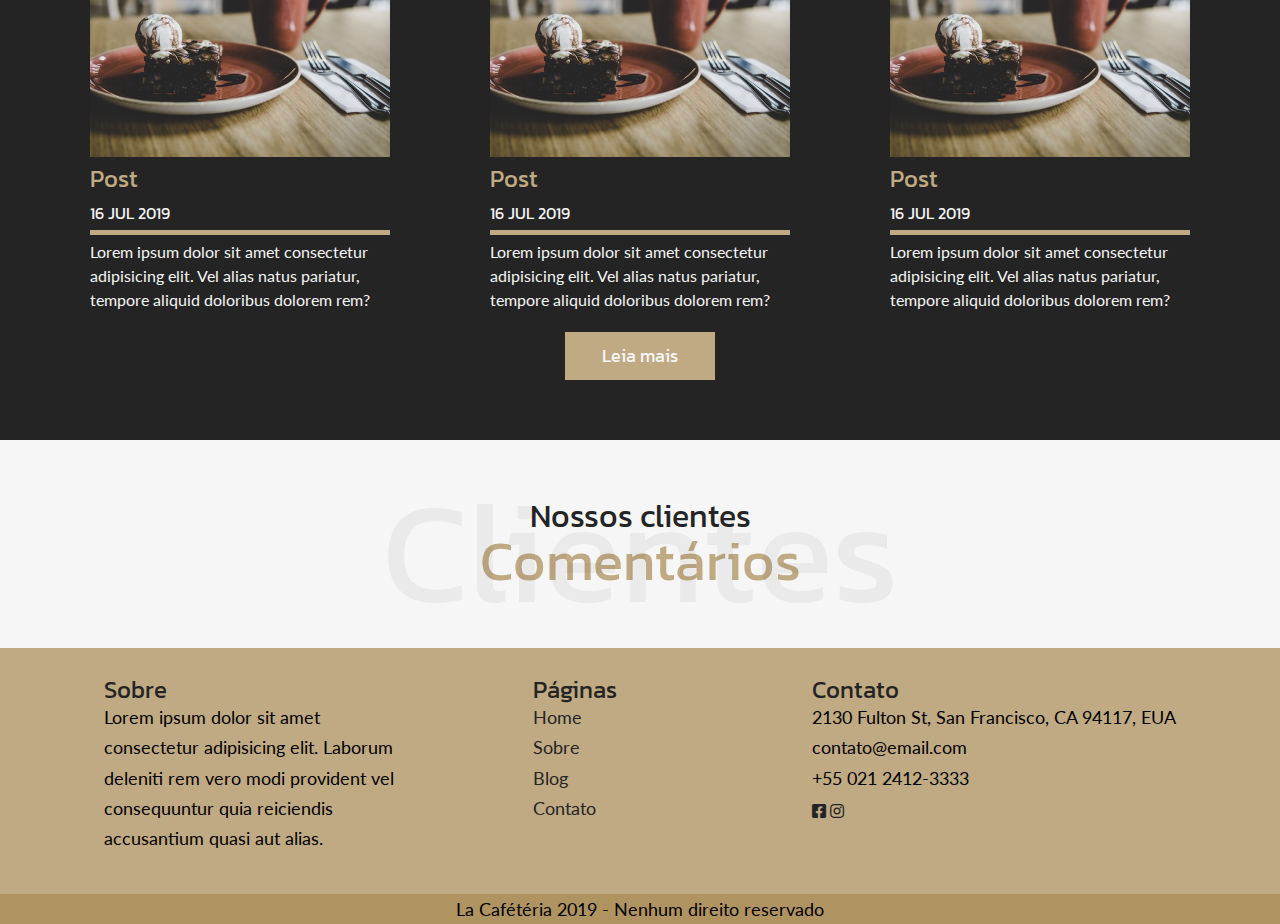
==== commit 2fe4ebf7: "Adicionando pagina sobre" ====
--- a/index.html
+++ b/index.html
@@ -16,22 +16,22 @@
 		</a>
 		<div class="mobile-menu-overlay">
 			<ul>
-				<li><a href="#">Home</a></li>
-				<li><a href="#">Sobre</a></li>
-				<li><a href="#">Blog</a></li>
-				<li><a href="#">Contato</a></li>
+				<li><a href="index.html">Home</a></li>
+				<li><a href="sobre.html">Sobre</a></li>
+				<li><a href="blog.html">Blog</a></li>
+				<li><a href="contato.html">Contato</a></li>
 			</ul>
 		</div>
 	</nav>
 		
 	<section class="header">
 		<div class="main-msg">
-			<p>Coffee Shop</p>
-			<a href="#" class="btn">Saiba mais</a>
-		</div>
-	</section>
-
-	<section class="about-us">
+			<p>Coffee Store</p>
+			<a href="sobre.html" class="btn">Saiba mais</a>
+		</div>
+	</section>
+
+	<section class="about-us bg-bottom-header">
 		<div class="content">
 			<div class="container">
 				<div class="who-we-are">
@@ -44,29 +44,29 @@
 						<p>Lorem, ipsum dolor sit amet consectetur adipisicing elit. In, eum pariatur ut, impedit nihil sunt suscipit iusto nesciunt recusandae repellendus quaerat perspiciatis tenetur aspernatur nemo maiores. Ipsum laborum nihil sed!</p>
 					</div>
 				</div>
-				<div class="services">
-					<div class="services-item">
+				<div class="values">
+					<div class="values-item">
 						<div id="coffee-beans">
 							<img src="assets/img/coffee-beans.png">
 							<h4>Grãos selecionaos</h4>
 							<p>Lorem ipsum dolor sit amet consectetur adipisicing elit.</p>
 						</div>
 					</div>
-					<div class="services-item">
+					<div class="values-item">
 						<div id="coffee-delivery">
 							<img src="assets/img/coffee-delivery.png">
 							<h4>Transporte rápido</h4>
 							<p>Lorem ipsum dolor sit amet consectetur adipisicing elit.</p>
 						</div>
 					</div>
-					<div class="services-item">
+					<div class="values-item">
 						<div id="coffee-chef">
 							<img src="assets/img/coffee-chef.png">
 							<h4>Profissionais atenciosos</h4>
 							<p>Lorem ipsum dolor sit amet consectetur adipisicing elit.</p>
 						</div>
 					</div>
-					<div class="services-item">
+					<div class="values-item">
 						<div id="coffee-cup">
 							<img src="assets/img/coffee-cup.png">
 							<h4>Café quentinho e gostoso</h4>
@@ -179,7 +179,7 @@
 						</div>
 					</div>
 				</div>
-				<a href="#" class="btn">Leia mais</a>
+				<a href="blog.html" class="btn">Leia mais</a>
 			</div>
 		</div>
 	</section>
@@ -207,8 +207,8 @@
 					<div class="pages footer-item">
 						<h4>Páginas</h4>
 						<a href="index.html"><p>Home</p></a>
-						<a href="#"><p>Sobre</p></a>
-						<a href="#"><p>Blog</p></a>
+						<a href="sobre.html"><p>Sobre</p></a>
+						<a href="blog.html"><p>Blog</p></a>
 						<a href="contato.html"><p>Contato</p></a>
 					</div>
 					<div class="contact footer-item">
--- a/assets/css/style.css
+++ b/assets/css/style.css
@@ -219,7 +219,7 @@
   clear: both;
 }
 
-nav.mobile-menu .mobile-menu-overlay, .main-msg .btn, .who-we-are .title h2, .who-we-are .title h3, .who-we-are .title h4, .who-we-are .description p, .services-item, .opening-hours .title h3, .our-menu .title h2, .our-menu .title h3, .our-menu .title h4, .our-menu .btn, .recent-posts .title h2, .recent-posts .title h3, .recent-posts .title h4, .recent-posts .btn, .clients .title h2, .clients .title h3, .clients .title h4, .footer, #copyright p, .contact-us .title h2, .contact-us .title h3, .contact-us .title h4, .contact-us form .btn, .contact-us .how-to-meet {
+nav.mobile-menu .mobile-menu-overlay, .main-msg .btn, .who-we-are .title h2, .our-values .title h2, .our-mission .title h2, .who-we-are .title h3, .our-values .title h3, .our-mission .title h3, .who-we-are .title h4, .our-values .title h4, .our-mission .title h4, .who-we-are .description p, .our-values .description p, .our-mission .description p, .values-item, .opening-hours .title h3, .our-menu .title h2, .our-menu .title h3, .our-menu .title h4, .our-menu .btn, .recent-posts .title h2, .recent-posts .title h3, .recent-posts .title h4, .recent-posts .btn, .clients .title h2, .clients .title h3, .clients .title h4, .footer, #copyright p, .contact-us .title h2, .contact-us .title h3, .contact-us .title h4, .contact-us form .btn, .contact-us .how-to-meet {
   text-align: center;
 }
 
@@ -227,7 +227,7 @@
   text-align: left;
 }
 
-nav.mobile-menu .logo, .main-msg .btn, .our-menu .btn, .recent-posts .btn, .posts-item a, .footer a, .contact-us form .btn, .contact-us .how-to-meet .social a {
+nav.mobile-menu .logo, .main-msg .btn, .our-menu .btn, .recent-posts .btn, .posts-item a, .paginate a, .footer a, .contact-us form .btn, .contact-us .how-to-meet .social a {
   text-decoration: none;
 }
 
@@ -235,11 +235,11 @@
   text-transform: uppercase;
 }
 
-.hamburger-menu:before, .hamburger-menu:after, .main-msg, .who-we-are .title h4, .our-menu .title h4, .recent-posts .title h4, .clients .title h4, .contact-us .title h4 {
+.hamburger-menu:before, .hamburger-menu:after, .main-msg, .who-we-are .title h4, .our-values .title h4, .our-mission .title h4, .our-menu .title h4, .recent-posts .title h4, .clients .title h4, .contact-us .title h4 {
   position: absolute;
 }
 
-.hamburger-menu, .who-we-are .title, .our-menu .title, .recent-posts .title, .clients .title, .contact-us .title {
+.hamburger-menu, .who-we-are .title, .our-values .title, .our-mission .title, .our-menu .title, .recent-posts .title, .clients .title, .contact-us .title {
   position: relative;
 }
 
@@ -247,7 +247,7 @@
   position: fixed;
 }
 
-nav.mobile-menu, .services, .opening-hours, .drinks, .posts {
+nav.mobile-menu, .values, .opening-hours, .drinks, .posts, .paginate {
   display: flex;
 }
 
@@ -259,11 +259,11 @@
   display: none;
 }
 
-.services, .opening-hours, .drinks, .posts {
+.values, .opening-hours, .drinks, .posts, .paginate {
   flex-direction: row;
 }
 
-.services, .drinks, .posts {
+.values, .drinks, .posts {
   flex-flow: row wrap;
 }
 
@@ -271,7 +271,11 @@
   align-items: center;
 }
 
-.services, .drinks, .posts {
+.paginate {
+  justify-content: center;
+}
+
+.values, .drinks, .posts {
   justify-content: space-around;
 }
 
@@ -447,46 +451,49 @@
   }
 }
 
-.about-us {
+.bg-bottom-header {
   margin-top: -40px;
-  padding: 60px 0;
+  margin-bottom: 40px;
   background: url("../img/bg-bottom-header.png");
   background-position: 0 0;
   background-repeat: no-repeat;
 }
 
+.about-us {
+  padding: 60px 0;
+}
+
 .about-us .content {
-  margin-top: 40px;
   background: url("../img/bg-about.png");
   background-position: 0 50%;
   background-repeat: no-repeat;
 }
 
-.who-we-are .title h2 {
+.who-we-are .title h2, .our-values .title h2, .our-mission .title h2 {
   font-family: "Kanit", sans-serif;
   font-size: 2em;
   color: #242424;
 }
 
 @media screen and (max-width: 759px) {
-  .who-we-are .title h2 {
+  .who-we-are .title h2, .our-values .title h2, .our-mission .title h2 {
     font-size: 1.5em;
   }
 }
 
-.who-we-are .title h3 {
+.who-we-are .title h3, .our-values .title h3, .our-mission .title h3 {
   font-family: "Kanit", sans-serif;
   font-size: 3.5em;
   color: #c0aa83;
 }
 
 @media screen and (max-width: 759px) {
-  .who-we-are .title h3 {
+  .who-we-are .title h3, .our-values .title h3, .our-mission .title h3 {
     font-size: 2.5em;
   }
 }
 
-.who-we-are .title h4 {
+.who-we-are .title h4, .our-values .title h4, .our-mission .title h4 {
   font-family: "Kanit", sans-serif;
   font-size: 9em;
   transform: translateX(-50%);
@@ -497,26 +504,30 @@
 }
 
 @media screen and (min-width: 760px) and (max-width: 1199px) {
-  .who-we-are .title h4 {
+  .who-we-are .title h4, .our-values .title h4, .our-mission .title h4 {
     font-size: 7em;
   }
 }
 
 @media screen and (max-width: 759px) {
-  .who-we-are .title h4 {
+  .who-we-are .title h4, .our-values .title h4, .our-mission .title h4 {
     font-size: 4.5em;
   }
 }
 
-.who-we-are .description {
+.who-we-are .description, .our-values .description, .our-mission .description {
   margin-top: 20px;
 }
 
-.services {
-  padding: 20px 0;
-}
-
-.services-item {
+.our-values {
+  margin-top: 40px;
+}
+
+.our-mission {
+  margin-top: 20px;
+}
+
+.values-item {
   border: 5px solid #c0aa83;
   padding: 20px;
   margin: 20px 0;
@@ -525,19 +536,23 @@
   transition: .3s;
 }
 
-.services-item img {
+.values-item img {
   margin: 0 auto;
 }
 
-.services-item h4 {
+.values-item h4 {
   font-family: "Kanit", sans-serif;
   font-size: 1.5em;
   padding: 10px 0;
 }
 
-.services-item:hover {
+.values-item:hover {
   background: #c0aa83;
   transition: .3s;
+}
+
+.opening-hours {
+  margin-top: 20px;
 }
 
 @media screen and (max-width: 759px) {
@@ -855,6 +870,17 @@
   transition: all .3s ease-in;
 }
 
+.paginate a {
+  color: #f6f6f6;
+  margin: 0 5px;
+}
+
+.paginate .active {
+  background: #c0aa83;
+  color: #242424;
+  padding: 0 5px;
+}
+
 .our-clients {
   padding: 60px 0;
   background: #f6f6f6;
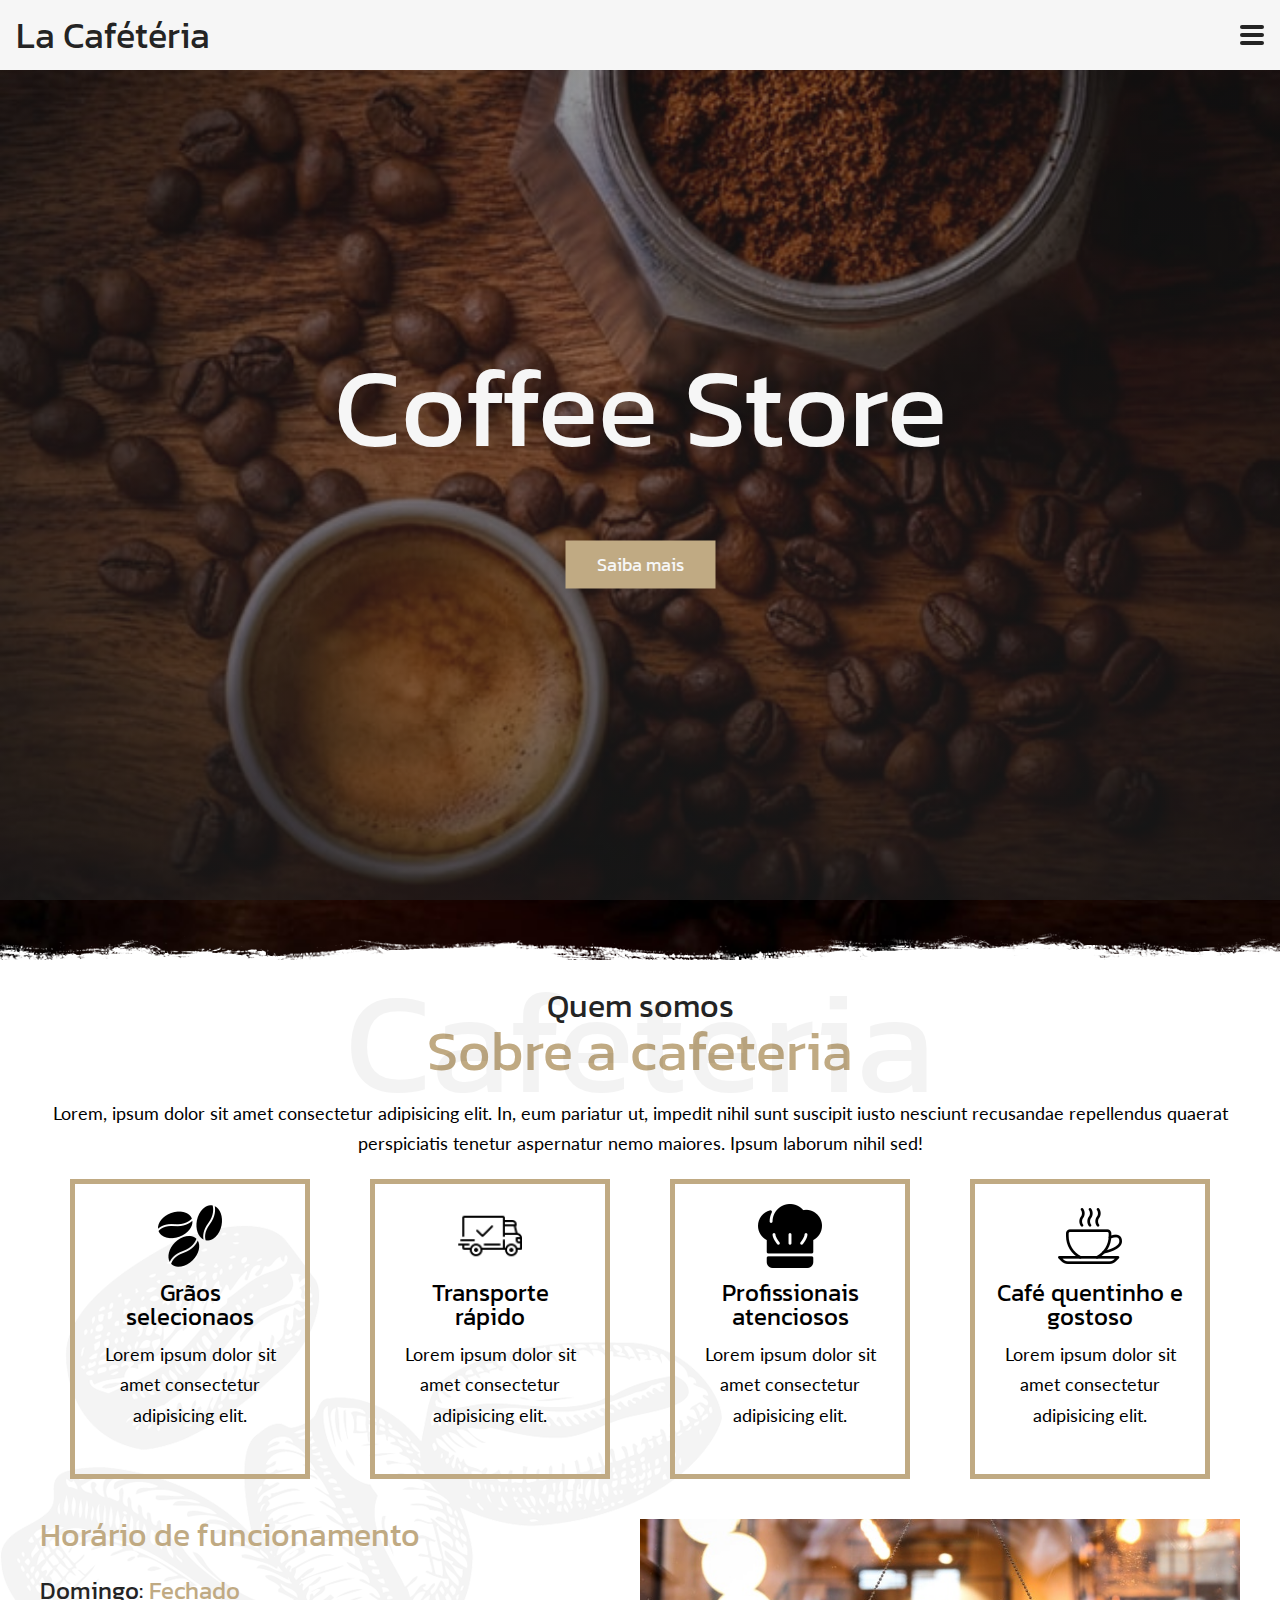
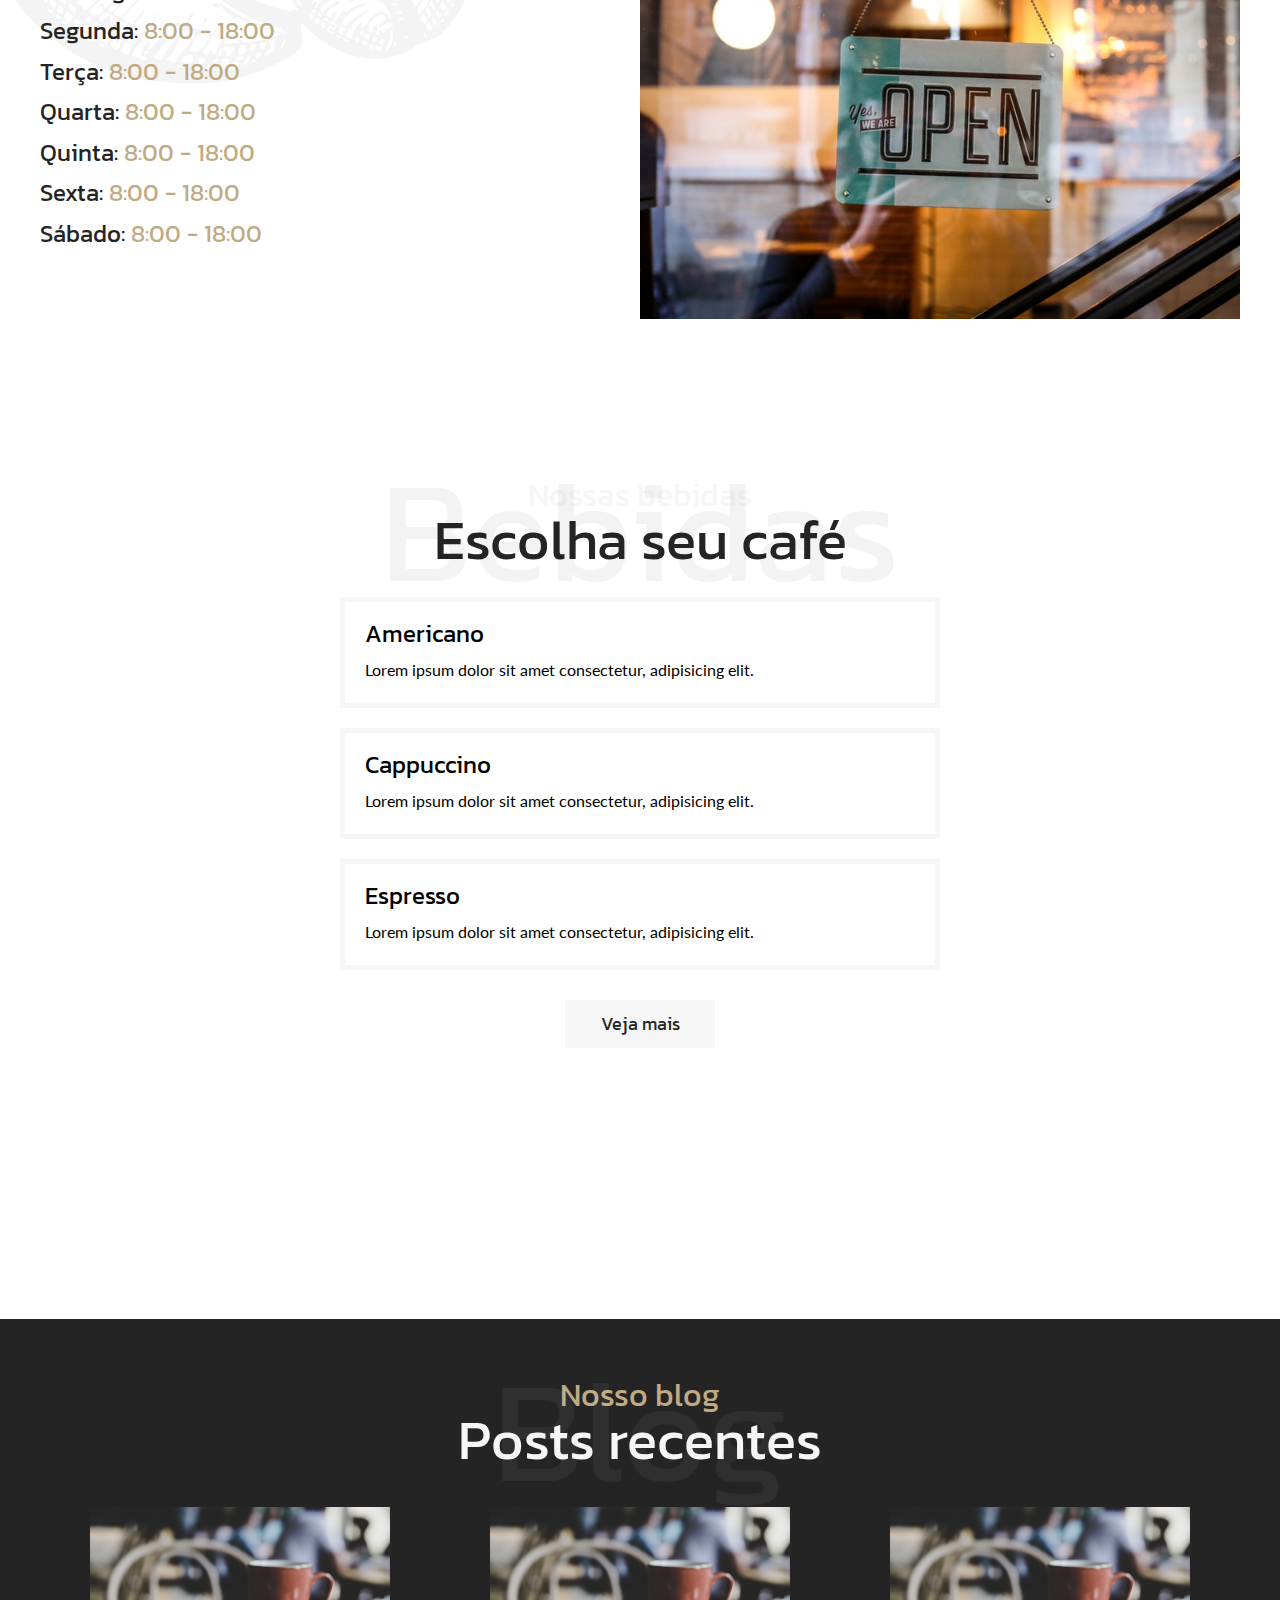
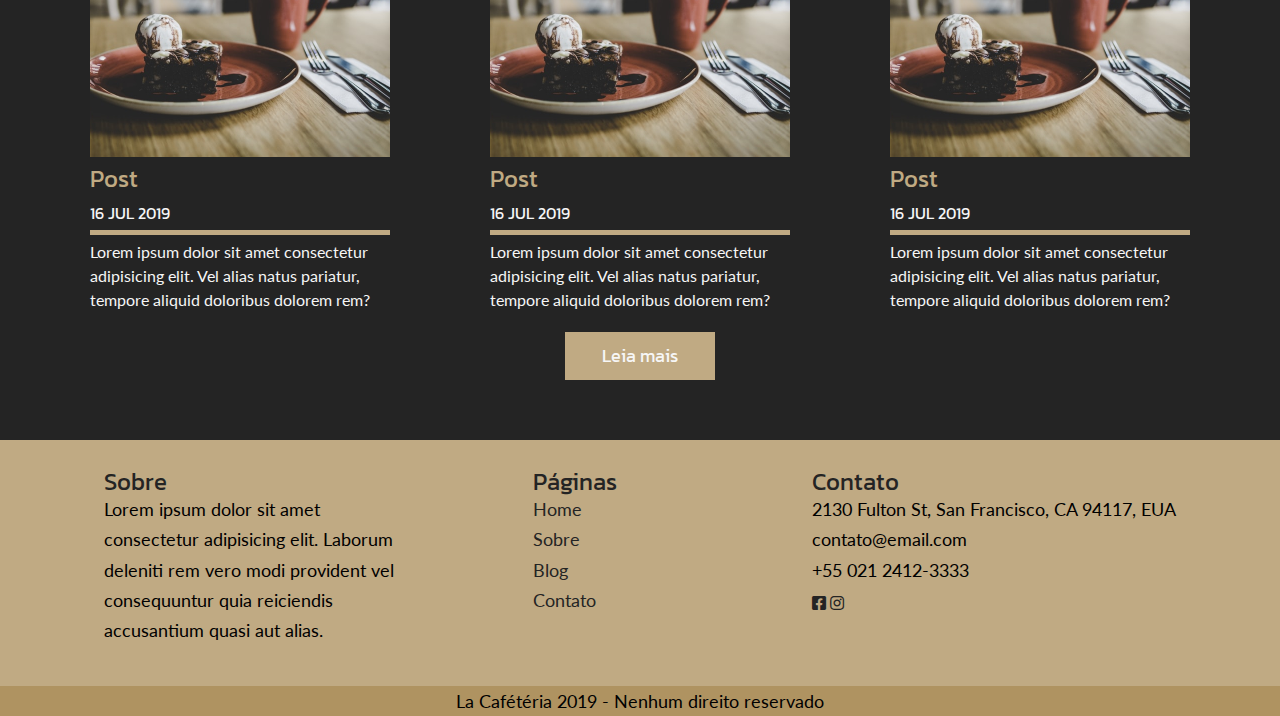
==== commit 4e35ba1d: "Adicionando header em todas paginas" ====
--- a/index.html
+++ b/index.html
@@ -184,18 +184,6 @@
 		</div>
 	</section>
 
-	<section class="our-clients">
-		<div class="container">
-			<div class="clients">
-				<div class="title">
-					<h2>Nossos clientes</h2>
-					<h3>Comentários</h3>
-					<h4>Clientes</h4>
-				</div>
-			</div>
-		</div>
-	</section>
-
 	<footer>
 		<div class="footer">
 			<div class="container">
--- a/assets/css/style.css
+++ b/assets/css/style.css
@@ -219,7 +219,7 @@
   clear: both;
 }
 
-nav.mobile-menu .mobile-menu-overlay, .main-msg .btn, .who-we-are .title h2, .our-values .title h2, .our-mission .title h2, .who-we-are .title h3, .our-values .title h3, .our-mission .title h3, .who-we-are .title h4, .our-values .title h4, .our-mission .title h4, .who-we-are .description p, .our-values .description p, .our-mission .description p, .values-item, .opening-hours .title h3, .our-menu .title h2, .our-menu .title h3, .our-menu .title h4, .our-menu .btn, .recent-posts .title h2, .recent-posts .title h3, .recent-posts .title h4, .recent-posts .btn, .clients .title h2, .clients .title h3, .clients .title h4, .footer, #copyright p, .contact-us .title h2, .contact-us .title h3, .contact-us .title h4, .contact-us form .btn, .contact-us .how-to-meet {
+nav.mobile-menu .mobile-menu-overlay, .main-msg .btn, .who-we-are .title h2, .our-values .title h2, .our-mission .title h2, .who-we-are .title h3, .our-values .title h3, .our-mission .title h3, .who-we-are .title h4, .our-values .title h4, .our-mission .title h4, .who-we-are .description p, .our-values .description p, .our-mission .description p, .values-item, .opening-hours .title h3, .our-menu .title h2, .our-menu .title h3, .our-menu .title h4, .our-menu .btn, .recent-posts .title h2, .recent-posts .title h3, .recent-posts .title h4, .recent-posts .btn, .footer, #copyright p, .contact-us .title h2, .contact-us .title h3, .contact-us .title h4, .contact-us form .btn, .contact-us .how-to-meet {
   text-align: center;
 }
 
@@ -235,11 +235,11 @@
   text-transform: uppercase;
 }
 
-.hamburger-menu:before, .hamburger-menu:after, .main-msg, .who-we-are .title h4, .our-values .title h4, .our-mission .title h4, .our-menu .title h4, .recent-posts .title h4, .clients .title h4, .contact-us .title h4 {
+.hamburger-menu:before, .hamburger-menu:after, .main-msg, .who-we-are .title h4, .our-values .title h4, .our-mission .title h4, .our-menu .title h4, .recent-posts .title h4, .contact-us .title h4 {
   position: absolute;
 }
 
-.hamburger-menu, .who-we-are .title, .our-values .title, .our-mission .title, .our-menu .title, .recent-posts .title, .clients .title, .contact-us .title {
+.hamburger-menu, .who-we-are .title, .our-values .title, .our-mission .title, .our-menu .title, .recent-posts .title, .contact-us .title {
   position: relative;
 }
 
@@ -401,6 +401,16 @@
   height: 100vh;
 }
 
+.header-pages {
+  background: linear-gradient(rgba(36, 36, 36, 0.4), rgba(36, 36, 36, 0.6)), url("../img/bg-header-pages.jpg");
+  background-attachment: fixed;
+  background-position: center;
+  background-repeat: no-repeat;
+  background-size: cover;
+  width: 100%;
+  height: 50vh;
+}
+
 .main-msg {
   transform: translate(-50%, -50%);
   top: 50%;
@@ -519,8 +529,9 @@
   margin-top: 20px;
 }
 
-.our-values {
-  margin-top: 40px;
+.values-mission {
+  padding: 60px 0;
+  background: #f6f6f6;
 }
 
 .our-mission {
@@ -881,57 +892,6 @@
   padding: 0 5px;
 }
 
-.our-clients {
-  padding: 60px 0;
-  background: #f6f6f6;
-}
-
-.clients .title h2 {
-  font-family: "Kanit", sans-serif;
-  font-size: 2em;
-  color: #242424;
-}
-
-@media screen and (max-width: 759px) {
-  .clients .title h2 {
-    font-size: 1.5em;
-  }
-}
-
-.clients .title h3 {
-  font-family: "Kanit", sans-serif;
-  font-size: 3.5em;
-  color: #c0aa83;
-}
-
-@media screen and (max-width: 759px) {
-  .clients .title h3 {
-    font-size: 2.5em;
-  }
-}
-
-.clients .title h4 {
-  font-family: "Kanit", sans-serif;
-  font-size: 9em;
-  transform: translateX(-50%);
-  left: 50%;
-  top: -20px;
-  color: #242424;
-  opacity: .05;
-}
-
-@media screen and (min-width: 760px) and (max-width: 1199px) {
-  .clients .title h4 {
-    font-size: 7em;
-  }
-}
-
-@media screen and (max-width: 759px) {
-  .clients .title h4 {
-    font-size: 4.5em;
-  }
-}
-
 .footer {
   padding: 30px 0;
   background: #c0aa83;
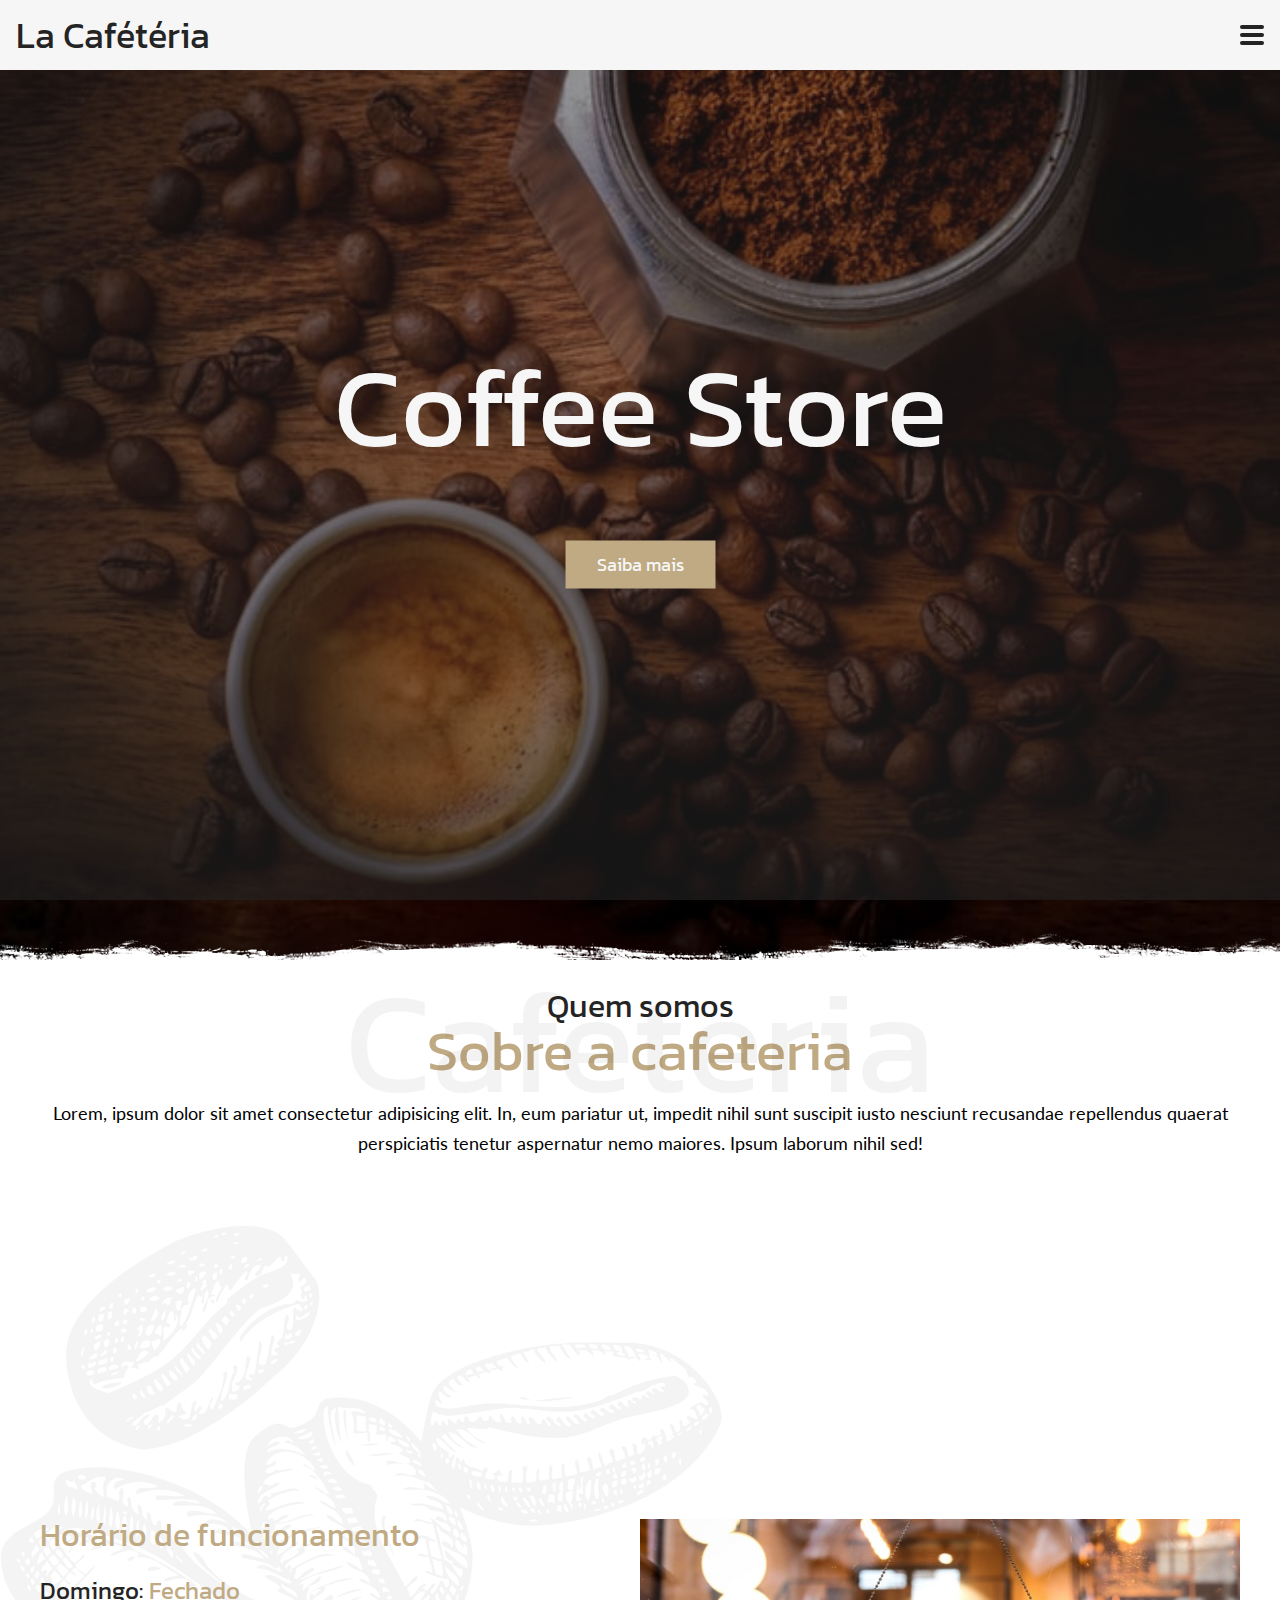
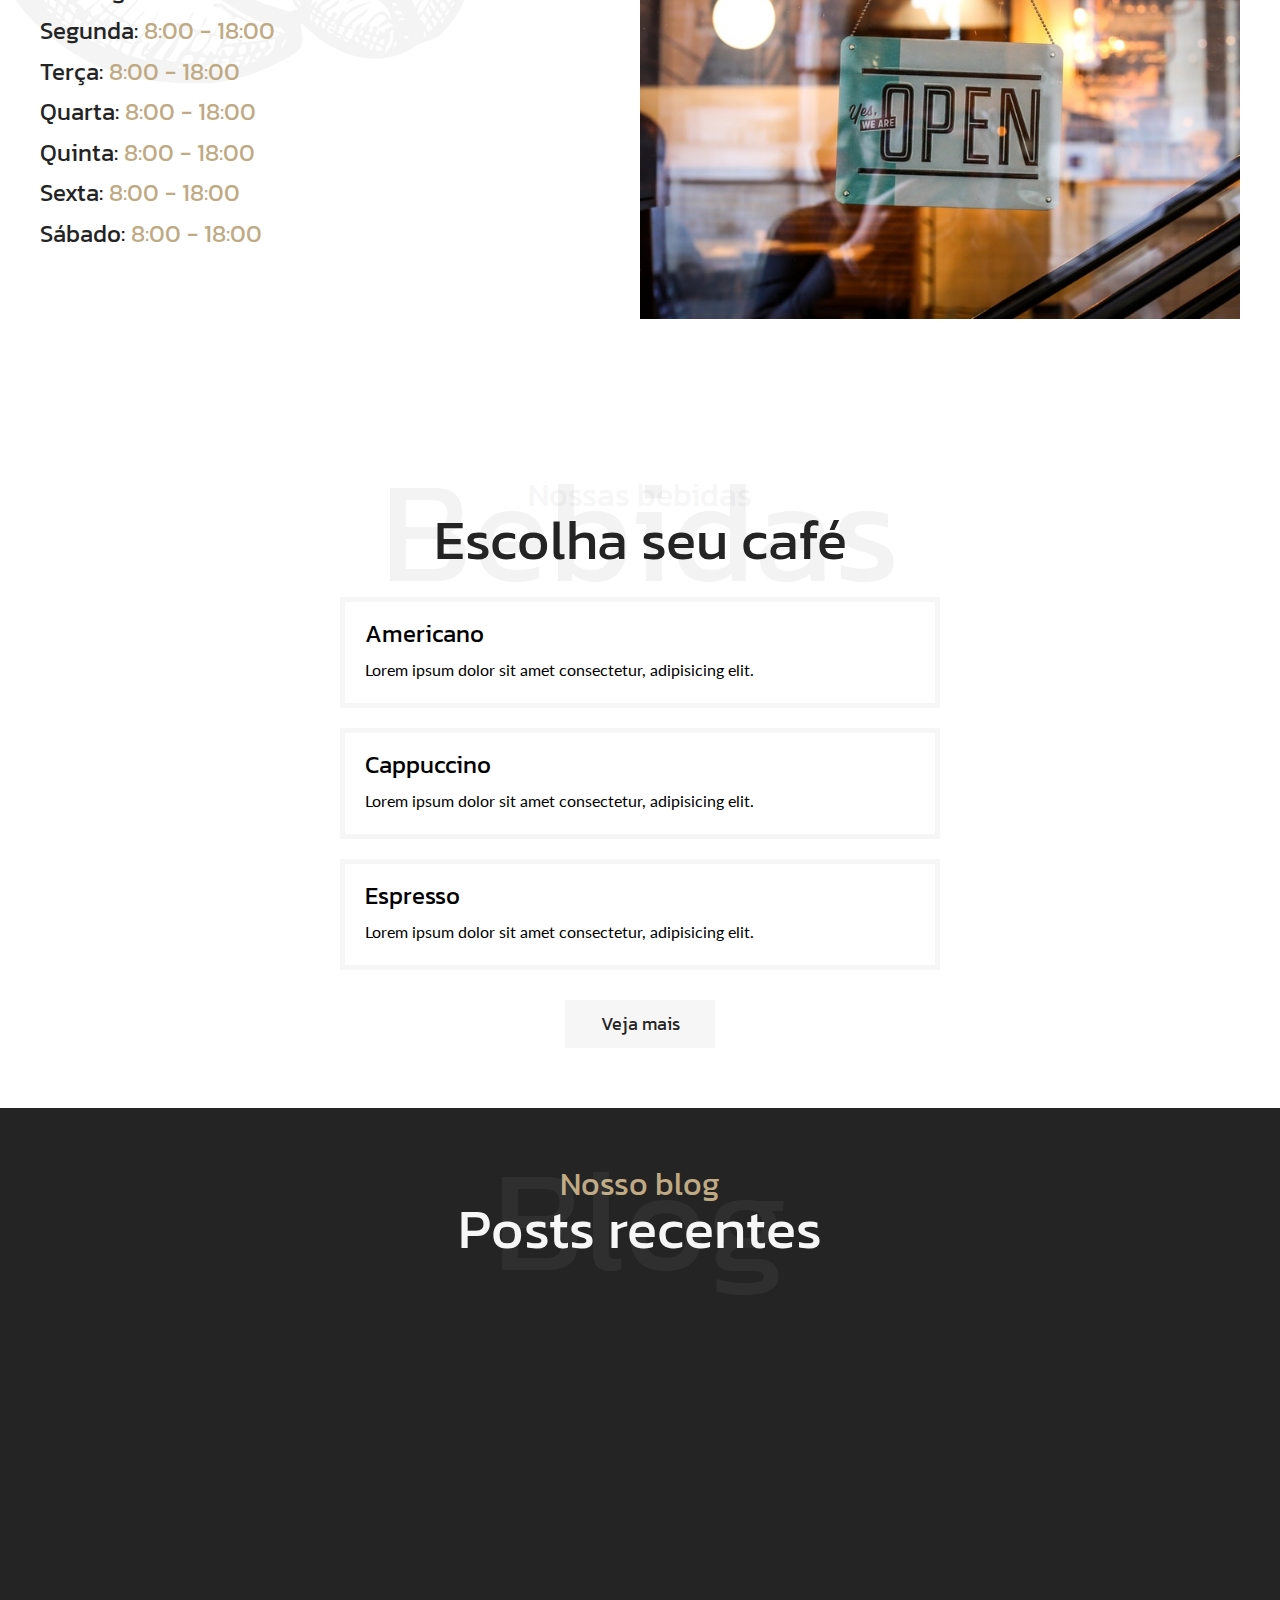
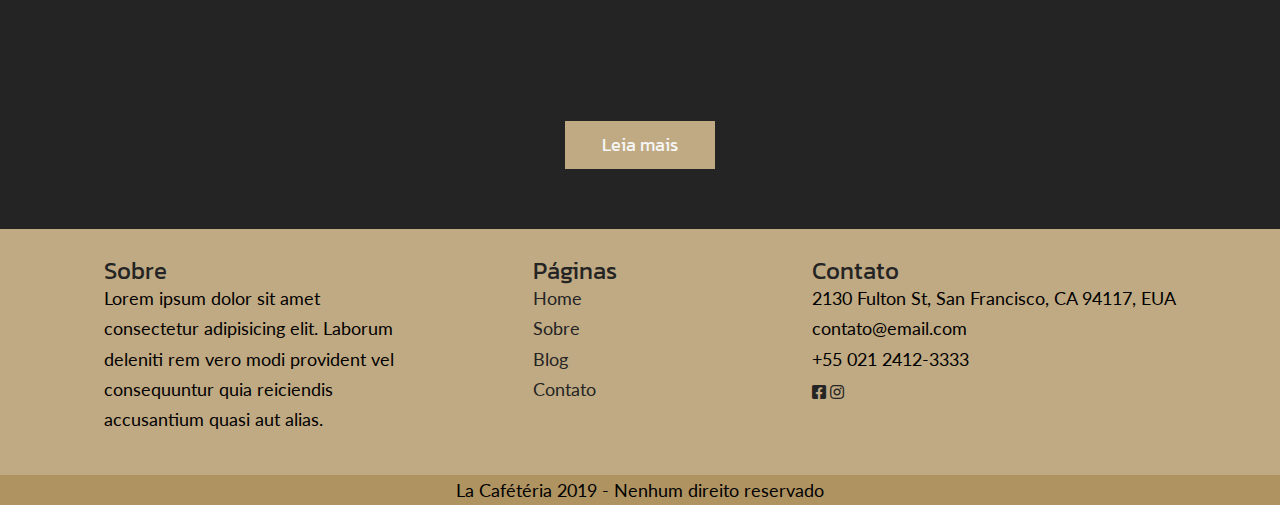
==== commit 6c9f634a: "Animate" ====
--- a/index.html
+++ b/index.html
@@ -6,6 +6,7 @@
 	<meta name="viewport" content="width=device-width, initial-scale=1">
 	<link href="https://fonts.googleapis.com/css?family=Kanit:700|Lato&display=swap" rel="stylesheet">
 	<link rel="stylesheet" href="https://use.fontawesome.com/releases/v5.8.1/css/all.css">
+	<link rel="stylesheet" href="https://cdnjs.cloudflare.com/ajax/libs/animate.css/3.7.2/animate.min.css">
 	<link rel="stylesheet" type="text/css" href="assets/css/style.css">
 </head>
 <body>
@@ -26,8 +27,8 @@
 		
 	<section class="header">
 		<div class="main-msg">
-			<p>Coffee Store</p>
-			<a href="sobre.html" class="btn">Saiba mais</a>
+			<p class="wow fadeInDown">Coffee Store</p>
+			<a href="sobre.html" class="btn wow fadeInDown" data-wow-delay="1s">Saiba mais</a>
 		</div>
 	</section>
 
@@ -45,28 +46,28 @@
 					</div>
 				</div>
 				<div class="values">
-					<div class="values-item">
+					<div class="values-item wow bounceInUp">
 						<div id="coffee-beans">
 							<img src="assets/img/coffee-beans.png">
 							<h4>Grãos selecionaos</h4>
 							<p>Lorem ipsum dolor sit amet consectetur adipisicing elit.</p>
 						</div>
 					</div>
-					<div class="values-item">
+					<div class="values-item wow bounceInUp" data-wow-delay=".1s">
 						<div id="coffee-delivery">
 							<img src="assets/img/coffee-delivery.png">
 							<h4>Transporte rápido</h4>
 							<p>Lorem ipsum dolor sit amet consectetur adipisicing elit.</p>
 						</div>
 					</div>
-					<div class="values-item">
+					<div class="values-item wow bounceInUp" data-wow-delay=".2s">
 						<div id="coffee-chef">
 							<img src="assets/img/coffee-chef.png">
 							<h4>Profissionais atenciosos</h4>
 							<p>Lorem ipsum dolor sit amet consectetur adipisicing elit.</p>
 						</div>
 					</div>
-					<div class="values-item">
+					<div class="values-item wow bounceInUp" data-wow-delay=".3s">
 						<div id="coffee-cup">
 							<img src="assets/img/coffee-cup.png">
 							<h4>Café quentinho e gostoso</h4>
@@ -140,7 +141,7 @@
 				</div>
 				<div class="description">
 					<div class="posts">
-						<div class="posts-item">
+						<div class="posts-item wow fadeInUp">
 							<a href="#">
 								<div class="posts-item-wrapper">
 									<div class="posts-item-img">
@@ -153,7 +154,7 @@
 
 							</a>
 						</div>
-						<div class="posts-item">
+						<div class="posts-item wow fadeInUp" data-wow-delay=".1s">
 							<a href="#">
 								<div class="posts-item-wrapper">
 									<div class="posts-item-img">
@@ -165,7 +166,7 @@
 								<p>Lorem ipsum dolor sit amet consectetur adipisicing elit. Vel alias natus pariatur, tempore aliquid doloribus dolorem rem?</p>
 							</a>
 						</div>
-						<div class="posts-item">
+						<div class="posts-item wow fadeInUp" data-wow-delay=".2s">
 							<a href="#">
 								<div class="posts-item-wrapper">
 									<div class="posts-item-img">
@@ -220,4 +221,6 @@
 </body>
 <script src="assets/js/jquery-3.4.1.js"></script>
 <script src="assets/js/menu-hamburguer.js"></script>
+<script src="https://cdnjs.cloudflare.com/ajax/libs/wow/1.1.2/wow.min.js"></script>
+<script>new WOW().init();</script>
 </html>--- a/assets/css/style.css
+++ b/assets/css/style.css
@@ -1,1153 +1 @@
-/* http://meyerweb.com/eric/tools/css/reset/ 
-   v2.0 | 20110126
-   License: none (public domain)
-*/
-html, body, div, span, applet, object, iframe,
-h1, h2, h3, h4, h5, h6, p, blockquote, pre,
-a, abbr, acronym, address, big, cite, code,
-del, dfn, em, img, ins, kbd, q, s, samp,
-small, strike, strong, sub, sup, tt, var,
-b, u, i, center,
-dl, dt, dd, ol, ul, li,
-fieldset, form, label, legend,
-table, caption, tbody, tfoot, thead, tr, th, td,
-article, aside, canvas, details, embed,
-figure, figcaption, footer, header, hgroup,
-menu, nav, output, ruby, section, summary,
-time, mark, audio, video {
-  margin: 0;
-  padding: 0;
-  border: 0;
-  font-size: 100%;
-  font: inherit;
-  vertical-align: baseline;
-}
-
-/* HTML5 display-role reset for older browsers */
-article, aside, details, figcaption, figure,
-footer, header, hgroup, menu, nav, section {
-  display: block;
-}
-
-body {
-  line-height: 1;
-}
-
-ol, ul {
-  list-style: none;
-}
-
-blockquote, q {
-  quotes: none;
-}
-
-blockquote:before, blockquote:after,
-q:before, q:after {
-  content: '';
-  content: none;
-}
-
-table {
-  border-collapse: collapse;
-  border-spacing: 0;
-}
-
-*, *::after, *::before {
-  box-sizing: border-box;
-}
-
-.grid-1 {
-  width: calc(8.33333% - 20px);
-}
-
-.grid-2 {
-  width: calc(16.66667% - 20px);
-}
-
-.grid-3 {
-  width: calc(25% - 20px);
-}
-
-.grid-4 {
-  width: calc(33.33333% - 20px);
-}
-
-.grid-5 {
-  width: calc(41.66667% - 20px);
-}
-
-.grid-6 {
-  width: calc(50% - 20px);
-}
-
-.grid-7 {
-  width: calc(58.33333% - 20px);
-}
-
-.grid-8 {
-  width: calc(66.66667% - 20px);
-}
-
-.grid-9 {
-  width: calc(75% - 20px);
-}
-
-.grid-10 {
-  width: calc(83.33333% - 20px);
-}
-
-.grid-11 {
-  width: calc(91.66667% - 20px);
-}
-
-.grid-12 {
-  width: calc(100% - 20px);
-}
-
-[class^="grid-"] {
-  float: left;
-  min-height: 1px;
-  margin-left: 10px;
-  margin-right: 10px;
-}
-
-@media screen and (max-width: 759px) {
-  [class^="grid-"] {
-    width: 100%;
-    float: none;
-    margin-left: 0px;
-    margin-right: 0px;
-  }
-}
-
-.offset-1 {
-  margin-left: calc(8.33333% + 10px);
-}
-
-.offset-2 {
-  margin-left: calc(16.66667% + 10px);
-}
-
-.offset-3 {
-  margin-left: calc(25% + 10px);
-}
-
-.offset-4 {
-  margin-left: calc(33.33333% + 10px);
-}
-
-.offset-5 {
-  margin-left: calc(41.66667% + 10px);
-}
-
-.offset-6 {
-  margin-left: calc(50% + 10px);
-}
-
-.offset-7 {
-  margin-left: calc(58.33333% + 10px);
-}
-
-.offset-8 {
-  margin-left: calc(66.66667% + 10px);
-}
-
-.offset-9 {
-  margin-left: calc(75% + 10px);
-}
-
-.offset-10 {
-  margin-left: calc(83.33333% + 10px);
-}
-
-.offset-11 {
-  margin-left: calc(91.66667% + 10px);
-}
-
-.offset-12 {
-  margin-left: calc(100% + 10px);
-}
-
-@media screen and (max-width: 759px) {
-  .offset-1, .offset-2, .offset-3, .offset-4, .offset-5, .offset-6, .offset-7, .offset-8, .offset-9, .offset-10, .offset-11, .offset-12 {
-    margin-left: 0px;
-  }
-}
-
-.container {
-  max-width: 1200px;
-  margin: 0 auto;
-  position: relative;
-}
-
-@media screen and (min-width: 760px) and (max-width: 1199px) {
-  .container {
-    max-width: 760px;
-  }
-}
-
-@media screen and (max-width: 759px) {
-  .container {
-    max-width: 480px;
-    padding-left: 10px;
-    padding-right: 10px;
-  }
-}
-
-.container::after, .container::before {
-  content: '';
-  display: table;
-  clear: both;
-}
-
-.row {
-  position: relative;
-  margin-left: -10px;
-  margin-right: -10px;
-}
-
-@media screen and (max-width: 759px) {
-  .row {
-    margin-left: 0;
-    margin-right: 0;
-  }
-}
-
-.row::after, .row::before {
-  content: '';
-  display: table;
-  clear: both;
-}
-
-nav.mobile-menu .mobile-menu-overlay, .main-msg .btn, .who-we-are .title h2, .our-values .title h2, .our-mission .title h2, .who-we-are .title h3, .our-values .title h3, .our-mission .title h3, .who-we-are .title h4, .our-values .title h4, .our-mission .title h4, .who-we-are .description p, .our-values .description p, .our-mission .description p, .values-item, .opening-hours .title h3, .our-menu .title h2, .our-menu .title h3, .our-menu .title h4, .our-menu .btn, .recent-posts .title h2, .recent-posts .title h3, .recent-posts .title h4, .recent-posts .btn, .footer, #copyright p, .contact-us .title h2, .contact-us .title h3, .contact-us .title h4, .contact-us form .btn, .contact-us .how-to-meet {
-  text-align: center;
-}
-
-.drinks-item {
-  text-align: left;
-}
-
-nav.mobile-menu .logo, .main-msg .btn, .our-menu .btn, .recent-posts .btn, .posts-item a, .paginate a, .footer a, .contact-us form .btn, .contact-us .how-to-meet .social a {
-  text-decoration: none;
-}
-
-.posts-item .post-date {
-  text-transform: uppercase;
-}
-
-.hamburger-menu:before, .hamburger-menu:after, .main-msg, .who-we-are .title h4, .our-values .title h4, .our-mission .title h4, .our-menu .title h4, .recent-posts .title h4, .contact-us .title h4 {
-  position: absolute;
-}
-
-.hamburger-menu, .who-we-are .title, .our-values .title, .our-mission .title, .our-menu .title, .recent-posts .title, .contact-us .title {
-  position: relative;
-}
-
-nav.mobile-menu .mobile-menu-overlay {
-  position: fixed;
-}
-
-nav.mobile-menu, .values, .opening-hours, .drinks, .posts, .paginate {
-  display: flex;
-}
-
-.hamburger-wrapper, .hamburger-menu, .main-msg .btn, .our-menu .btn, .recent-posts .btn, .contact-us form label, .contact-us form .btn {
-  display: block;
-}
-
-nav.mobile-menu .mobile-menu-overlay {
-  display: none;
-}
-
-.values, .opening-hours, .drinks, .posts, .paginate {
-  flex-direction: row;
-}
-
-.values, .drinks, .posts {
-  flex-flow: row wrap;
-}
-
-nav.mobile-menu {
-  align-items: center;
-}
-
-.paginate {
-  justify-content: center;
-}
-
-.values, .drinks, .posts {
-  justify-content: space-around;
-}
-
-nav.mobile-menu, .opening-hours {
-  justify-content: space-between;
-}
-
-nav.mobile-menu .mobile-menu-overlay ul {
-  position: relative;
-  top: 50%;
-  transform: perspective(1px) translateY(-50%);
-}
-
-p {
-  font-family: "Lato", sans-serif;
-  font-size: 1.125em;
-  line-height: 1.6875em;
-}
-
-.visible {
-  display: block !important;
-}
-
-nav.mobile-menu {
-  background: #f6f6f6;
-  box-sizing: border-box;
-  width: 100%;
-  height: 70px;
-  padding: 0 16px;
-}
-
-nav.mobile-menu .logo {
-  font-family: "Kanit", sans-serif;
-  font-size: 2.25em;
-  color: #242424;
-}
-
-nav.mobile-menu .mobile-menu-overlay {
-  z-index: 1000;
-  width: 100%;
-  height: 100vh;
-  background: #f6f6f6;
-  top: 0;
-  left: 0;
-}
-
-nav.mobile-menu .mobile-menu-overlay ul {
-  font-family: "Kanit", sans-serif;
-  font-size: 1.5em;
-  line-height: 36px;
-}
-
-nav.mobile-menu .mobile-menu-overlay ul li {
-  margin-bottom: 24px;
-}
-
-nav.mobile-menu .mobile-menu-overlay ul li a {
-  color: #242424;
-  text-decoration: none;
-  transition: .3s;
-}
-
-nav.mobile-menu .mobile-menu-overlay ul li a:hover {
-  color: #c0aa83;
-  transition: .3s;
-}
-
-.hamburger-menu, .hamburger-menu:after, .hamburger-menu:before {
-  width: 24px;
-  height: 4px;
-  border-radius: 2px;
-}
-
-.hamburger-wrapper {
-  padding: 12px 0;
-  z-index: 1001;
-}
-
-.hamburger-menu {
-  background: #242424;
-  transition: all 0ms 200ms;
-}
-
-.hamburger-menu.animate {
-  background: #f6f6f6;
-}
-
-.hamburger-menu:before {
-  content: "";
-  left: 0;
-  bottom: 8px;
-  background: #242424;
-  transition: bottom 200ms 200ms cubic-bezier(0.23, 1, 0.32, 1), transform 200ms cubic-bezier(0.23, 1, 0.32, 1);
-}
-
-.hamburger-menu:after {
-  content: "";
-  left: 0;
-  top: 8px;
-  background: #242424;
-  transition: top 200ms 200ms cubic-bezier(0.23, 1, 0.32, 1), transform 200ms cubic-bezier(0.23, 1, 0.32, 1);
-}
-
-.hamburger-menu.animate:after {
-  top: 0;
-  transform: rotate(45deg);
-  transition: top 200ms cubic-bezier(0.23, 1, 0.32, 1), transform 200ms 200ms cubic-bezier(0.23, 1, 0.32, 1);
-}
-
-.hamburger-menu.animate:before {
-  bottom: 0;
-  transform: rotate(-45deg);
-  transition: bottom 200ms cubic-bezier(0.23, 1, 0.32, 1), transform 200ms 200ms cubic-bezier(0.23, 1, 0.32, 1);
-}
-
-.header {
-  background: linear-gradient(rgba(36, 36, 36, 0.4), rgba(36, 36, 36, 0.6)), url("../img/bg-header.jpg");
-  background-attachment: fixed;
-  background-position: center;
-  background-repeat: no-repeat;
-  background-size: cover;
-  width: 100%;
-  height: 100vh;
-}
-
-.header-pages {
-  background: linear-gradient(rgba(36, 36, 36, 0.4), rgba(36, 36, 36, 0.6)), url("../img/bg-header-pages.jpg");
-  background-attachment: fixed;
-  background-position: center;
-  background-repeat: no-repeat;
-  background-size: cover;
-  width: 100%;
-  height: 50vh;
-}
-
-.main-msg {
-  transform: translate(-50%, -50%);
-  top: 50%;
-  left: 50%;
-  color: #f6f6f6;
-  text-align: center;
-}
-
-.main-msg p {
-  font-family: "Kanit", sans-serif;
-  font-size: 7em;
-  padding-bottom: 40px;
-}
-
-.main-msg .btn {
-  font-family: "Kanit", sans-serif;
-  font-size: 1.125em;
-  max-width: 150px;
-  vertical-align: middle;
-  padding: 15px 10px;
-  cursor: pointer;
-  transition: .3s;
-  background-color: #c0aa83;
-  color: #f6f6f6;
-  margin: 0 auto;
-}
-
-.main-msg .btn:hover {
-  transition: .3s;
-  background-color: #af9361;
-}
-
-.main-msg .btn:active {
-  transform: translateY(2px);
-}
-
-@media screen and (min-width: 760px) and (max-width: 1199px) {
-  .main-msg p {
-    font-size: 5em;
-    padding-bottom: 30px;
-  }
-}
-
-@media screen and (max-width: 759px) {
-  .main-msg p {
-    font-size: 3em;
-    padding-bottom: 20px;
-  }
-}
-
-.bg-bottom-header {
-  margin-top: -40px;
-  margin-bottom: 40px;
-  background: url("../img/bg-bottom-header.png");
-  background-position: 0 0;
-  background-repeat: no-repeat;
-}
-
-.about-us {
-  padding: 60px 0;
-}
-
-.about-us .content {
-  background: url("../img/bg-about.png");
-  background-position: 0 50%;
-  background-repeat: no-repeat;
-}
-
-.who-we-are .title h2, .our-values .title h2, .our-mission .title h2 {
-  font-family: "Kanit", sans-serif;
-  font-size: 2em;
-  color: #242424;
-}
-
-@media screen and (max-width: 759px) {
-  .who-we-are .title h2, .our-values .title h2, .our-mission .title h2 {
-    font-size: 1.5em;
-  }
-}
-
-.who-we-are .title h3, .our-values .title h3, .our-mission .title h3 {
-  font-family: "Kanit", sans-serif;
-  font-size: 3.5em;
-  color: #c0aa83;
-}
-
-@media screen and (max-width: 759px) {
-  .who-we-are .title h3, .our-values .title h3, .our-mission .title h3 {
-    font-size: 2.5em;
-  }
-}
-
-.who-we-are .title h4, .our-values .title h4, .our-mission .title h4 {
-  font-family: "Kanit", sans-serif;
-  font-size: 9em;
-  transform: translateX(-50%);
-  left: 50%;
-  top: -20px;
-  color: #242424;
-  opacity: .05;
-}
-
-@media screen and (min-width: 760px) and (max-width: 1199px) {
-  .who-we-are .title h4, .our-values .title h4, .our-mission .title h4 {
-    font-size: 7em;
-  }
-}
-
-@media screen and (max-width: 759px) {
-  .who-we-are .title h4, .our-values .title h4, .our-mission .title h4 {
-    font-size: 4.5em;
-  }
-}
-
-.who-we-are .description, .our-values .description, .our-mission .description {
-  margin-top: 20px;
-}
-
-.values-mission {
-  padding: 60px 0;
-  background: #f6f6f6;
-}
-
-.our-mission {
-  margin-top: 20px;
-}
-
-.values-item {
-  border: 5px solid #c0aa83;
-  padding: 20px;
-  margin: 20px 0;
-  width: 240px;
-  height: 300px;
-  transition: .3s;
-}
-
-.values-item img {
-  margin: 0 auto;
-}
-
-.values-item h4 {
-  font-family: "Kanit", sans-serif;
-  font-size: 1.5em;
-  padding: 10px 0;
-}
-
-.values-item:hover {
-  background: #c0aa83;
-  transition: .3s;
-}
-
-.opening-hours {
-  margin-top: 20px;
-}
-
-@media screen and (max-width: 759px) {
-  .opening-hours {
-    flex-direction: column;
-  }
-}
-
-.opening-hours .title h3 {
-  font-family: "Kanit", sans-serif;
-  font-size: 2em;
-  color: #c0aa83;
-  text-align: left;
-  padding-bottom: 20px;
-}
-
-@media screen and (max-width: 759px) {
-  .opening-hours .title h3 {
-    font-size: 1.5em;
-  }
-}
-
-@media screen and (max-width: 759px) {
-  .opening-hours .title h3 {
-    text-align: center;
-  }
-}
-
-.opening-hours .description p {
-  font-size: 1.5em;
-  color: #c0aa83;
-  font-family: "Kanit", sans-serif;
-}
-
-@media screen and (max-width: 759px) {
-  .opening-hours .description p {
-    text-align: center;
-  }
-}
-
-.opening-hours .description span {
-  color: #242424;
-}
-
-.opening-hours img {
-  height: 400px;
-  object-fit: cover;
-}
-
-@media screen and (min-width: 760px) and (max-width: 1199px) {
-  .opening-hours img {
-    height: 220px;
-  }
-}
-
-@media screen and (max-width: 759px) {
-  .opening-hours img {
-    height: 220px;
-    width: 90%;
-    margin: 20px auto 0 auto;
-  }
-}
-
-.our-drinks {
-  padding: 60px 0;
-  background: linear-gradient(rgba(192, 170, 131, 0.7), rgba(192, 170, 131, 0.8)), url("../img/bg-drinks.jpg");
-  background-attachment: fixed;
-  background-position: center;
-  background-repeat: no-repeat;
-  background-size: cover;
-  height: 100vh;
-  width: 100%;
-}
-
-.our-menu .title h2 {
-  font-family: "Kanit", sans-serif;
-  font-size: 2em;
-  color: #f6f6f6;
-}
-
-@media screen and (max-width: 759px) {
-  .our-menu .title h2 {
-    font-size: 1.5em;
-  }
-}
-
-.our-menu .title h3 {
-  font-family: "Kanit", sans-serif;
-  font-size: 3.5em;
-  color: #242424;
-}
-
-@media screen and (max-width: 759px) {
-  .our-menu .title h3 {
-    font-size: 2.5em;
-  }
-}
-
-.our-menu .title h4 {
-  font-family: "Kanit", sans-serif;
-  font-size: 9em;
-  transform: translateX(-50%);
-  left: 50%;
-  top: -20px;
-  color: #242424;
-  opacity: .05;
-}
-
-@media screen and (min-width: 760px) and (max-width: 1199px) {
-  .our-menu .title h4 {
-    font-size: 7em;
-  }
-}
-
-@media screen and (max-width: 759px) {
-  .our-menu .title h4 {
-    font-size: 4.5em;
-  }
-}
-
-.our-menu .btn {
-  font-family: "Kanit", sans-serif;
-  font-size: 1.125em;
-  max-width: 150px;
-  vertical-align: middle;
-  padding: 15px 10px;
-  cursor: pointer;
-  transition: .3s;
-  background-color: #f6f6f6;
-  color: #242424;
-  margin: 0 auto;
-}
-
-.our-menu .btn:hover {
-  transition: .3s;
-  background-color: #dddddd;
-}
-
-.our-menu .btn:active {
-  transform: translateY(2px);
-}
-
-.drinks {
-  padding: 20px;
-}
-
-.drinks-item {
-  border: 5px solid #f6f6f6;
-  padding: 10px 20px 20px 20px;
-  margin: 10px 0;
-  width: 600px;
-  transition: .3s;
-}
-
-.drinks-item h4 {
-  font-family: "Kanit", sans-serif;
-  font-size: 1.5em;
-  padding: 10px 0;
-}
-
-.drinks-item p {
-  font-size: 1em;
-}
-
-.drinks-item:hover {
-  background: #f6f6f6;
-  transition: .3s;
-}
-
-.our-blog {
-  padding: 60px 0;
-  background: #242424;
-}
-
-.recent-posts .title h2 {
-  font-family: "Kanit", sans-serif;
-  font-size: 2em;
-  color: #c0aa83;
-}
-
-@media screen and (max-width: 759px) {
-  .recent-posts .title h2 {
-    font-size: 1.5em;
-  }
-}
-
-.recent-posts .title h3 {
-  font-family: "Kanit", sans-serif;
-  font-size: 3.5em;
-  color: #f6f6f6;
-}
-
-@media screen and (max-width: 759px) {
-  .recent-posts .title h3 {
-    font-size: 2.5em;
-  }
-}
-
-.recent-posts .title h4 {
-  font-family: "Kanit", sans-serif;
-  font-size: 9em;
-  transform: translateX(-50%);
-  left: 50%;
-  top: -20px;
-  color: #f6f6f6;
-  opacity: .05;
-}
-
-@media screen and (min-width: 760px) and (max-width: 1199px) {
-  .recent-posts .title h4 {
-    font-size: 7em;
-  }
-}
-
-@media screen and (max-width: 759px) {
-  .recent-posts .title h4 {
-    font-size: 4.5em;
-  }
-}
-
-.recent-posts .description {
-  margin-top: 20px;
-}
-
-.recent-posts .btn {
-  font-family: "Kanit", sans-serif;
-  font-size: 1.125em;
-  max-width: 150px;
-  vertical-align: middle;
-  padding: 15px 10px;
-  cursor: pointer;
-  transition: .3s;
-  background-color: #c0aa83;
-  color: #f6f6f6;
-  margin: 0 auto;
-}
-
-.recent-posts .btn:hover {
-  transition: .3s;
-  background-color: #af9361;
-}
-
-.recent-posts .btn:active {
-  transform: translateY(2px);
-}
-
-.posts-item {
-  transition: all .3s ease;
-  width: 300px;
-  margin: 20px 0;
-}
-
-.posts-item img {
-  object-fit: cover;
-  width: 100%;
-  height: 250px;
-}
-
-.posts-item h4 {
-  font-family: "Kanit", sans-serif;
-  font-size: 1.5em;
-  color: #c0aa83;
-  margin: 10px 0;
-  transition: .3s;
-}
-
-.posts-item h4:hover {
-  color: #f6f6f6;
-  transition: .3s;
-}
-
-.posts-item p {
-  font-family: "Lato", sans-serif;
-  font-size: 1em;
-  line-height: 1.5em;
-  color: #f6f6f6;
-}
-
-.posts-item .post-date {
-  border-bottom: 5px solid #c0aa83;
-  margin-bottom: 5px;
-  padding-bottom: 5px;
-  font-family: "Kanit", sans-serif;
-}
-
-.posts-item .posts-item-wrapper {
-  overflow: hidden;
-  position: relative;
-  width: 100%;
-  height: 250px;
-}
-
-.posts-item .posts-item-wrapper:before {
-  content: '';
-  display: block;
-  position: absolute;
-  top: 0;
-  left: 0;
-  transition: all .3s ease;
-  opacity: .4;
-  z-index: 10;
-  pointer-events: none;
-  width: 100%;
-  height: 250px;
-}
-
-.posts-item .posts-item-img {
-  overflow: hidden;
-  transition: all .3s ease;
-  position: relative;
-}
-
-.posts-item:hover .posts-item-img img {
-  transform: scale(1.05);
-  transition: all .3s ease-in;
-}
-
-.paginate a {
-  color: #f6f6f6;
-  margin: 0 5px;
-}
-
-.paginate .active {
-  background: #c0aa83;
-  color: #242424;
-  padding: 0 5px;
-}
-
-.footer {
-  padding: 30px 0;
-  background: #c0aa83;
-}
-
-.footer h4 {
-  font-family: "Kanit", sans-serif;
-  font-size: 1.5em;
-  color: #242424;
-}
-
-.footer a {
-  color: #242424;
-  transition: .3s;
-}
-
-.footer a:hover {
-  color: #f6f6f6;
-  transition: .3s;
-}
-
-.footer .footer-item {
-  margin-bottom: 10px;
-}
-
-.footer .social {
-  margin-top: 10px;
-}
-
-@media screen and (min-width: 1200px) {
-  .footer .content {
-    display: flex;
-    flex-direction: row;
-    flex-flow: row wrap;
-    justify-content: space-around;
-    text-align: left;
-  }
-  .footer .about {
-    width: 300px;
-  }
-  .footer .pages {
-    width: 150px;
-  }
-}
-
-#copyright {
-  background: #af9361;
-}
-
-.contact-us {
-  padding: 60px 0;
-  background: linear-gradient(rgba(192, 170, 131, 0.7), rgba(192, 170, 131, 0.8));
-}
-
-.contact-us .title h2 {
-  font-family: "Kanit", sans-serif;
-  font-size: 2em;
-  color: #f6f6f6;
-}
-
-@media screen and (max-width: 759px) {
-  .contact-us .title h2 {
-    font-size: 1.5em;
-  }
-}
-
-.contact-us .title h3 {
-  font-family: "Kanit", sans-serif;
-  font-size: 3.5em;
-  color: #242424;
-}
-
-@media screen and (max-width: 759px) {
-  .contact-us .title h3 {
-    font-size: 2.5em;
-  }
-}
-
-.contact-us .title h4 {
-  font-family: "Kanit", sans-serif;
-  font-size: 9em;
-  transform: translateX(-50%);
-  left: 50%;
-  top: -20px;
-  color: #242424;
-  opacity: .05;
-}
-
-@media screen and (min-width: 760px) and (max-width: 1199px) {
-  .contact-us .title h4 {
-    font-size: 7em;
-  }
-}
-
-@media screen and (max-width: 759px) {
-  .contact-us .title h4 {
-    font-size: 4.5em;
-  }
-}
-
-.contact-us .description {
-  display: flex;
-  flex-direction: column;
-  justify-content: space-between;
-}
-
-@media screen and (min-width: 1200px) {
-  .contact-us .description {
-    flex-direction: row;
-  }
-}
-
-.contact-us form {
-  margin-top: 20px;
-}
-
-@media screen and (min-width: 1200px) {
-  .contact-us form {
-    width: 600px;
-  }
-}
-
-.contact-us form label {
-  font-family: "Kanit", sans-serif;
-  font-size: 1.125em;
-  color: #242424;
-  margin: 10px 0;
-}
-
-.contact-us form input[type="text"], .contact-us form input[type="email"], .contact-us form textarea {
-  font-family: "Lato", sans-serif;
-  font-size: 1.125em;
-  line-height: 1.6875em;
-  color: #242424;
-  width: 100%;
-  padding: 0 5px;
-  height: 40px;
-  border: 2px solid #f6f6f6;
-  background: #f6f6f6;
-}
-
-.contact-us form input[type="text"]:hover, .contact-us form input[type="text"]:focus, .contact-us form input[type="email"]:hover, .contact-us form input[type="email"]:focus, .contact-us form textarea:hover, .contact-us form textarea:focus {
-  border-color: #dddddd;
-  outline: none;
-}
-
-.contact-us form textarea {
-  height: 120px;
-}
-
-.contact-us form .btn {
-  font-family: "Kanit", sans-serif;
-  font-size: 1.125em;
-  max-width: 150px;
-  vertical-align: middle;
-  padding: 15px 10px;
-  cursor: pointer;
-  transition: .3s;
-  background-color: #f6f6f6;
-  color: #242424;
-  border: none;
-  width: 150px;
-  line-height: 1.125em;
-  margin-top: 20px;
-}
-
-.contact-us form .btn:hover {
-  transition: .3s;
-  background-color: #dddddd;
-}
-
-.contact-us form .btn:active {
-  transform: translateY(2px);
-}
-
-.contact-us .how-to-meet {
-  margin-top: 20px;
-}
-
-@media screen and (min-width: 1200px) {
-  .contact-us .how-to-meet {
-    text-align: left;
-  }
-}
-
-.contact-us .how-to-meet h3 {
-  font-family: "Kanit", sans-serif;
-  font-size: 1.5em;
-}
-
-.contact-us .how-to-meet .social {
-  margin-top: 10px;
-}
-
-.contact-us .how-to-meet .social a {
-  color: #242424;
-  font-size: 1.5em;
-  transition: .3s;
-}
-
-.contact-us .how-to-meet .social a:hover {
-  color: #f6f6f6;
-  transition: .3s;
-}
-
-.mapouter {
-  text-align: right;
-  height: 500px;
-  width: 100%;
-  margin: 0px auto;
-}
-
-.mapouter #gmap_canvas {
-  height: 500px;
-  width: 100%;
-}
-
-@media screen and (min-width: 760px) and (max-width: 1199px) {
-  .mapouter #gmap_canvas {
-    height: 400px !important;
-  }
-}
-
-@media screen and (max-width: 759px) {
-  .mapouter #gmap_canvas {
-    height: 400px !important;
-  }
-}
-
-.mapouter .gmap_canvas {
-  overflow: hidden;
-  background: none !important;
-  height: 500px;
-  width: 100%;
-}
-
-@media screen and (min-width: 760px) and (max-width: 1199px) {
-  .mapouter .gmap_canvas {
-    height: 400px !important;
-  }
-}
-
-@media screen and (max-width: 759px) {
-  .mapouter .gmap_canvas {
-    height: 400px !important;
-  }
-}
-
-@media screen and (min-width: 760px) and (max-width: 1199px) {
-  .mapouter {
-    height: 400px !important;
-  }
-}
-
-@media screen and (max-width: 759px) {
-  .mapouter {
-    height: 400px !important;
-  }
-}
+html,body,div,span,applet,object,iframe,h1,h2,h3,h4,h5,h6,p,blockquote,pre,a,abbr,acronym,address,big,cite,code,del,dfn,em,img,ins,kbd,q,s,samp,small,strike,strong,sub,sup,tt,var,b,u,i,center,dl,dt,dd,ol,ul,li,fieldset,form,label,legend,table,caption,tbody,tfoot,thead,tr,th,td,article,aside,canvas,details,embed,figure,figcaption,footer,header,hgroup,menu,nav,output,ruby,section,summary,time,mark,audio,video{margin:0;padding:0;border:0;font-size:100%;font:inherit;vertical-align:baseline}article,aside,details,figcaption,figure,footer,header,hgroup,menu,nav,section{display:block}body{line-height:1}ol,ul{list-style:none}blockquote,q{quotes:none}blockquote:before,blockquote:after,q:before,q:after{content:'';content:none}table{border-collapse:collapse;border-spacing:0}*,*::after,*::before{box-sizing:border-box}.grid-1{width:calc(8.33333% - 20px)}.grid-2{width:calc(16.66667% - 20px)}.grid-3{width:calc(25% - 20px)}.grid-4{width:calc(33.33333% - 20px)}.grid-5{width:calc(41.66667% - 20px)}.grid-6{width:calc(50% - 20px)}.grid-7{width:calc(58.33333% - 20px)}.grid-8{width:calc(66.66667% - 20px)}.grid-9{width:calc(75% - 20px)}.grid-10{width:calc(83.33333% - 20px)}.grid-11{width:calc(91.66667% - 20px)}.grid-12{width:calc(100% - 20px)}[class^="grid-"]{float:left;min-height:1px;margin-left:10px;margin-right:10px}@media screen and (max-width: 759px){[class^="grid-"]{width:100%;float:none;margin-left:0px;margin-right:0px}}.offset-1{margin-left:calc(8.33333% + 10px)}.offset-2{margin-left:calc(16.66667% + 10px)}.offset-3{margin-left:calc(25% + 10px)}.offset-4{margin-left:calc(33.33333% + 10px)}.offset-5{margin-left:calc(41.66667% + 10px)}.offset-6{margin-left:calc(50% + 10px)}.offset-7{margin-left:calc(58.33333% + 10px)}.offset-8{margin-left:calc(66.66667% + 10px)}.offset-9{margin-left:calc(75% + 10px)}.offset-10{margin-left:calc(83.33333% + 10px)}.offset-11{margin-left:calc(91.66667% + 10px)}.offset-12{margin-left:calc(100% + 10px)}@media screen and (max-width: 759px){.offset-1,.offset-2,.offset-3,.offset-4,.offset-5,.offset-6,.offset-7,.offset-8,.offset-9,.offset-10,.offset-11,.offset-12{margin-left:0px}}.container{max-width:1200px;margin:0 auto;position:relative}@media screen and (min-width: 760px) and (max-width: 1199px){.container{max-width:760px}}@media screen and (max-width: 759px){.container{max-width:480px;padding-left:10px;padding-right:10px}}.container::after,.container::before{content:'';display:table;clear:both}.row{position:relative;margin-left:-10px;margin-right:-10px}@media screen and (max-width: 759px){.row{margin-left:0;margin-right:0}}.row::after,.row::before{content:'';display:table;clear:both}nav.mobile-menu .mobile-menu-overlay,.main-msg .btn,.who-we-are .title h2,.our-values .title h2,.our-mission .title h2,.who-we-are .title h3,.our-values .title h3,.our-mission .title h3,.who-we-are .title h4,.our-values .title h4,.our-mission .title h4,.who-we-are .description p,.our-values .description p,.our-mission .description p,.values-item,.opening-hours .title h3,.our-menu .title h2,.our-menu .title h3,.our-menu .title h4,.our-menu .btn,.recent-posts .title h2,.recent-posts .title h3,.recent-posts .title h4,.recent-posts .btn,.footer,#copyright p,.contact-us .title h2,.contact-us .title h3,.contact-us .title h4,.contact-us form .btn,.contact-us .how-to-meet{text-align:center}.drinks-item{text-align:left}nav.mobile-menu .logo,.main-msg .btn,.our-menu .btn,.recent-posts .btn,.posts-item a,.paginate a,.footer a,.contact-us form .btn,.contact-us .how-to-meet .social a{text-decoration:none}.posts-item .post-date{text-transform:uppercase}.hamburger-menu:before,.hamburger-menu:after,.main-msg,.who-we-are .title h4,.our-values .title h4,.our-mission .title h4,.our-menu .title h4,.recent-posts .title h4,.contact-us .title h4{position:absolute}.hamburger-menu,.who-we-are .title,.our-values .title,.our-mission .title,.our-menu .title,.recent-posts .title,.contact-us .title{position:relative}nav.mobile-menu .mobile-menu-overlay{position:fixed}nav.mobile-menu,.values,.opening-hours,.drinks,.posts,.paginate{display:flex}.hamburger-wrapper,.hamburger-menu,.main-msg .btn,.our-menu .btn,.recent-posts .btn,.contact-us form label,.contact-us form .btn{display:block}nav.mobile-menu .mobile-menu-overlay{display:none}.values,.opening-hours,.drinks,.posts,.paginate{flex-direction:row}.values,.drinks,.posts{flex-flow:row wrap}nav.mobile-menu{align-items:center}.paginate{justify-content:center}.values,.drinks,.posts{justify-content:space-around}nav.mobile-menu,.opening-hours{justify-content:space-between}nav.mobile-menu .mobile-menu-overlay ul{position:relative;top:50%;transform:perspective(1px) translateY(-50%)}p{font-family:"Lato",sans-serif;font-size:1.125em;line-height:1.6875em}.visible{display:block !important}nav.mobile-menu{background:#f6f6f6;box-sizing:border-box;width:100%;height:70px;padding:0 16px}nav.mobile-menu .logo{font-family:"Kanit",sans-serif;font-size:2.25em;color:#242424}nav.mobile-menu .mobile-menu-overlay{z-index:1000;width:100%;height:100vh;background:#f6f6f6;top:0;left:0}nav.mobile-menu .mobile-menu-overlay ul{font-family:"Kanit",sans-serif;font-size:1.5em;line-height:36px}nav.mobile-menu .mobile-menu-overlay ul li{margin-bottom:24px}nav.mobile-menu .mobile-menu-overlay ul li a{color:#242424;text-decoration:none;transition:.3s}nav.mobile-menu .mobile-menu-overlay ul li a:hover{color:#c0aa83;transition:.3s}.hamburger-menu,.hamburger-menu:after,.hamburger-menu:before{width:24px;height:4px;border-radius:2px}.hamburger-wrapper{padding:12px 0;z-index:1001}.hamburger-menu{background:#242424;transition:all 0ms 200ms}.hamburger-menu.animate{background:#f6f6f6}.hamburger-menu:before{content:"";left:0;bottom:8px;background:#242424;transition:bottom 200ms 200ms cubic-bezier(0.23, 1, 0.32, 1),transform 200ms cubic-bezier(0.23, 1, 0.32, 1)}.hamburger-menu:after{content:"";left:0;top:8px;background:#242424;transition:top 200ms 200ms cubic-bezier(0.23, 1, 0.32, 1),transform 200ms cubic-bezier(0.23, 1, 0.32, 1)}.hamburger-menu.animate:after{top:0;transform:rotate(45deg);transition:top 200ms cubic-bezier(0.23, 1, 0.32, 1),transform 200ms 200ms cubic-bezier(0.23, 1, 0.32, 1)}.hamburger-menu.animate:before{bottom:0;transform:rotate(-45deg);transition:bottom 200ms cubic-bezier(0.23, 1, 0.32, 1),transform 200ms 200ms cubic-bezier(0.23, 1, 0.32, 1)}.header{background:linear-gradient(rgba(36,36,36,0.4), rgba(36,36,36,0.6)),url("../img/bg-header.jpg");background-attachment:fixed;background-position:center;background-repeat:no-repeat;background-size:cover;width:100%;height:100vh}.header-pages{background:linear-gradient(rgba(36,36,36,0.4), rgba(36,36,36,0.6)),url("../img/bg-header-pages.jpg");background-attachment:fixed;background-position:center;background-repeat:no-repeat;background-size:cover;width:100%;height:50vh}.main-msg{transform:translate(-50%, -50%);top:50%;left:50%;color:#f6f6f6;text-align:center}.main-msg p{font-family:"Kanit",sans-serif;font-size:7em;padding-bottom:40px}.main-msg .btn{font-family:"Kanit",sans-serif;font-size:1.125em;max-width:150px;vertical-align:middle;padding:15px 10px;cursor:pointer;transition:.3s;background-color:#c0aa83;color:#f6f6f6;margin:0 auto}.main-msg .btn:hover{transition:.3s;background-color:#af9361}.main-msg .btn:active{transform:translateY(2px)}@media screen and (min-width: 760px) and (max-width: 1199px){.main-msg p{font-size:5em;padding-bottom:30px}}@media screen and (max-width: 759px){.main-msg p{font-size:3em;padding-bottom:20px}}.bg-bottom-header{margin-top:-40px;margin-bottom:40px;background:url("../img/bg-bottom-header.png");background-position:0 0;background-repeat:no-repeat}.about-us{padding:60px 0}.about-us .content{background:url("../img/bg-about.png");background-position:0 50%;background-repeat:no-repeat}.who-we-are .title h2,.our-values .title h2,.our-mission .title h2{font-family:"Kanit",sans-serif;font-size:2em;color:#242424}@media screen and (max-width: 759px){.who-we-are .title h2,.our-values .title h2,.our-mission .title h2{font-size:1.5em}}.who-we-are .title h3,.our-values .title h3,.our-mission .title h3{font-family:"Kanit",sans-serif;font-size:3.5em;color:#c0aa83}@media screen and (max-width: 759px){.who-we-are .title h3,.our-values .title h3,.our-mission .title h3{font-size:2.5em}}.who-we-are .title h4,.our-values .title h4,.our-mission .title h4{font-family:"Kanit",sans-serif;font-size:9em;transform:translateX(-50%);left:50%;top:-20px;color:#242424;opacity:.05}@media screen and (min-width: 760px) and (max-width: 1199px){.who-we-are .title h4,.our-values .title h4,.our-mission .title h4{font-size:7em}}@media screen and (max-width: 759px){.who-we-are .title h4,.our-values .title h4,.our-mission .title h4{font-size:4.5em}}.who-we-are .description,.our-values .description,.our-mission .description{margin-top:20px}.values-mission{padding:60px 0;background:#f6f6f6}.our-mission{margin-top:20px}.values-item{border:5px solid #c0aa83;padding:20px;margin:20px 0;width:240px;height:300px;transition:.3s}.values-item img{margin:0 auto}.values-item h4{font-family:"Kanit",sans-serif;font-size:1.5em;padding:10px 0}.values-item:hover{background:#c0aa83;transition:.3s}.opening-hours{margin-top:20px}@media screen and (max-width: 759px){.opening-hours{flex-direction:column}}.opening-hours .title h3{font-family:"Kanit",sans-serif;font-size:2em;color:#c0aa83;text-align:left;padding-bottom:20px}@media screen and (max-width: 759px){.opening-hours .title h3{font-size:1.5em}}@media screen and (max-width: 759px){.opening-hours .title h3{text-align:center}}.opening-hours .description p{font-size:1.5em;color:#c0aa83;font-family:"Kanit",sans-serif}@media screen and (max-width: 759px){.opening-hours .description p{text-align:center}}.opening-hours .description span{color:#242424}.opening-hours img{height:400px;object-fit:cover}@media screen and (min-width: 760px) and (max-width: 1199px){.opening-hours img{height:220px}}@media screen and (max-width: 759px){.opening-hours img{height:220px;width:90%;margin:20px auto 0 auto}}.our-drinks{padding:60px 0;background:linear-gradient(rgba(192,170,131,0.7), rgba(192,170,131,0.8)),url("../img/bg-drinks.jpg");background-attachment:fixed;background-position:center;background-repeat:no-repeat;background-size:cover;width:100%}.our-menu .title h2{font-family:"Kanit",sans-serif;font-size:2em;color:#f6f6f6}@media screen and (max-width: 759px){.our-menu .title h2{font-size:1.5em}}.our-menu .title h3{font-family:"Kanit",sans-serif;font-size:3.5em;color:#242424}@media screen and (max-width: 759px){.our-menu .title h3{font-size:2.5em}}.our-menu .title h4{font-family:"Kanit",sans-serif;font-size:9em;transform:translateX(-50%);left:50%;top:-20px;color:#242424;opacity:.05}@media screen and (min-width: 760px) and (max-width: 1199px){.our-menu .title h4{font-size:7em}}@media screen and (max-width: 759px){.our-menu .title h4{font-size:4.5em}}.our-menu .btn{font-family:"Kanit",sans-serif;font-size:1.125em;max-width:150px;vertical-align:middle;padding:15px 10px;cursor:pointer;transition:.3s;background-color:#f6f6f6;color:#242424;margin:0 auto}.our-menu .btn:hover{transition:.3s;background-color:#ddd}.our-menu .btn:active{transform:translateY(2px)}.drinks{padding:20px}.drinks-item{border:5px solid #f6f6f6;padding:10px 20px 20px 20px;margin:10px 0;width:600px;transition:.3s}.drinks-item h4{font-family:"Kanit",sans-serif;font-size:1.5em;padding:10px 0}.drinks-item p{font-size:1em}.drinks-item:hover{background:#f6f6f6;transition:.3s}.our-blog{padding:60px 0;background:#242424}.recent-posts .title h2{font-family:"Kanit",sans-serif;font-size:2em;color:#c0aa83}@media screen and (max-width: 759px){.recent-posts .title h2{font-size:1.5em}}.recent-posts .title h3{font-family:"Kanit",sans-serif;font-size:3.5em;color:#f6f6f6}@media screen and (max-width: 759px){.recent-posts .title h3{font-size:2.5em}}.recent-posts .title h4{font-family:"Kanit",sans-serif;font-size:9em;transform:translateX(-50%);left:50%;top:-20px;color:#f6f6f6;opacity:.05}@media screen and (min-width: 760px) and (max-width: 1199px){.recent-posts .title h4{font-size:7em}}@media screen and (max-width: 759px){.recent-posts .title h4{font-size:4.5em}}.recent-posts .description{margin-top:20px}.recent-posts .btn{font-family:"Kanit",sans-serif;font-size:1.125em;max-width:150px;vertical-align:middle;padding:15px 10px;cursor:pointer;transition:.3s;background-color:#c0aa83;color:#f6f6f6;margin:0 auto}.recent-posts .btn:hover{transition:.3s;background-color:#af9361}.recent-posts .btn:active{transform:translateY(2px)}.posts-item{transition:all .3s ease;width:300px;margin:20px 0}.posts-item img{object-fit:cover;width:100%;height:250px}.posts-item h4{font-family:"Kanit",sans-serif;font-size:1.5em;color:#c0aa83;margin:10px 0;transition:.3s}.posts-item h4:hover{color:#f6f6f6;transition:.3s}.posts-item p{font-family:"Lato",sans-serif;font-size:1em;line-height:1.5em;color:#f6f6f6}.posts-item .post-date{border-bottom:5px solid #c0aa83;margin-bottom:5px;padding-bottom:5px;font-family:"Kanit",sans-serif}.posts-item .posts-item-wrapper{overflow:hidden;position:relative;width:100%;height:250px}.posts-item .posts-item-wrapper:before{content:'';display:block;position:absolute;top:0;left:0;transition:all .3s ease;opacity:.4;z-index:10;pointer-events:none;width:100%;height:250px}.posts-item .posts-item-img{overflow:hidden;transition:all .3s ease;position:relative}.posts-item:hover .posts-item-img img{transform:scale(1.05);transition:all .3s ease-in}.paginate a{color:#f6f6f6;margin:0 5px}.paginate .active{background:#c0aa83;color:#242424;padding:0 5px}.footer{padding:30px 0;background:#c0aa83}.footer h4{font-family:"Kanit",sans-serif;font-size:1.5em;color:#242424}.footer a{color:#242424;transition:.3s}.footer a:hover{color:#f6f6f6;transition:.3s}.footer .footer-item{margin-bottom:10px}.footer .social{margin-top:10px}@media screen and (min-width: 1200px){.footer .content{display:flex;flex-direction:row;flex-flow:row wrap;justify-content:space-around;text-align:left}.footer .about{width:300px}.footer .pages{width:150px}}#copyright{background:#af9361}.contact-us{padding:60px 0;background:linear-gradient(rgba(192,170,131,0.7), rgba(192,170,131,0.8))}.contact-us .title h2{font-family:"Kanit",sans-serif;font-size:2em;color:#f6f6f6}@media screen and (max-width: 759px){.contact-us .title h2{font-size:1.5em}}.contact-us .title h3{font-family:"Kanit",sans-serif;font-size:3.5em;color:#242424}@media screen and (max-width: 759px){.contact-us .title h3{font-size:2.5em}}.contact-us .title h4{font-family:"Kanit",sans-serif;font-size:9em;transform:translateX(-50%);left:50%;top:-20px;color:#242424;opacity:.05}@media screen and (min-width: 760px) and (max-width: 1199px){.contact-us .title h4{font-size:7em}}@media screen and (max-width: 759px){.contact-us .title h4{font-size:4.5em}}.contact-us .description{display:flex;flex-direction:column;justify-content:space-between}@media screen and (min-width: 1200px){.contact-us .description{flex-direction:row}}.contact-us form{margin-top:20px}@media screen and (min-width: 1200px){.contact-us form{width:600px}}.contact-us form label{font-family:"Kanit",sans-serif;font-size:1.125em;color:#242424;margin:10px 0}.contact-us form input[type="text"],.contact-us form input[type="email"],.contact-us form textarea{font-family:"Lato",sans-serif;font-size:1.125em;line-height:1.6875em;color:#242424;width:100%;padding:0 5px;height:40px;border:2px solid #f6f6f6;background:#f6f6f6}.contact-us form input[type="text"]:hover,.contact-us form input[type="text"]:focus,.contact-us form input[type="email"]:hover,.contact-us form input[type="email"]:focus,.contact-us form textarea:hover,.contact-us form textarea:focus{border-color:#ddd;outline:none}.contact-us form textarea{height:120px}.contact-us form .btn{font-family:"Kanit",sans-serif;font-size:1.125em;max-width:150px;vertical-align:middle;padding:15px 10px;cursor:pointer;transition:.3s;background-color:#f6f6f6;color:#242424;border:none;width:150px;line-height:1.125em;margin-top:20px}.contact-us form .btn:hover{transition:.3s;background-color:#ddd}.contact-us form .btn:active{transform:translateY(2px)}.contact-us .how-to-meet{margin-top:20px}@media screen and (min-width: 1200px){.contact-us .how-to-meet{text-align:left}}.contact-us .how-to-meet h3{font-family:"Kanit",sans-serif;font-size:1.5em}.contact-us .how-to-meet .social{margin-top:10px}.contact-us .how-to-meet .social a{color:#242424;font-size:1.5em;transition:.3s}.contact-us .how-to-meet .social a:hover{color:#f6f6f6;transition:.3s}.mapouter{text-align:right;height:500px;width:100%;margin:0px auto}.mapouter #gmap_canvas{height:500px;width:100%}@media screen and (min-width: 760px) and (max-width: 1199px){.mapouter #gmap_canvas{height:400px !important}}@media screen and (max-width: 759px){.mapouter #gmap_canvas{height:400px !important}}.mapouter .gmap_canvas{overflow:hidden;background:none !important;height:500px;width:100%}@media screen and (min-width: 760px) and (max-width: 1199px){.mapouter .gmap_canvas{height:400px !important}}@media screen and (max-width: 759px){.mapouter .gmap_canvas{height:400px !important}}@media screen and (min-width: 760px) and (max-width: 1199px){.mapouter{height:400px !important}}@media screen and (max-width: 759px){.mapouter{height:400px !important}}
